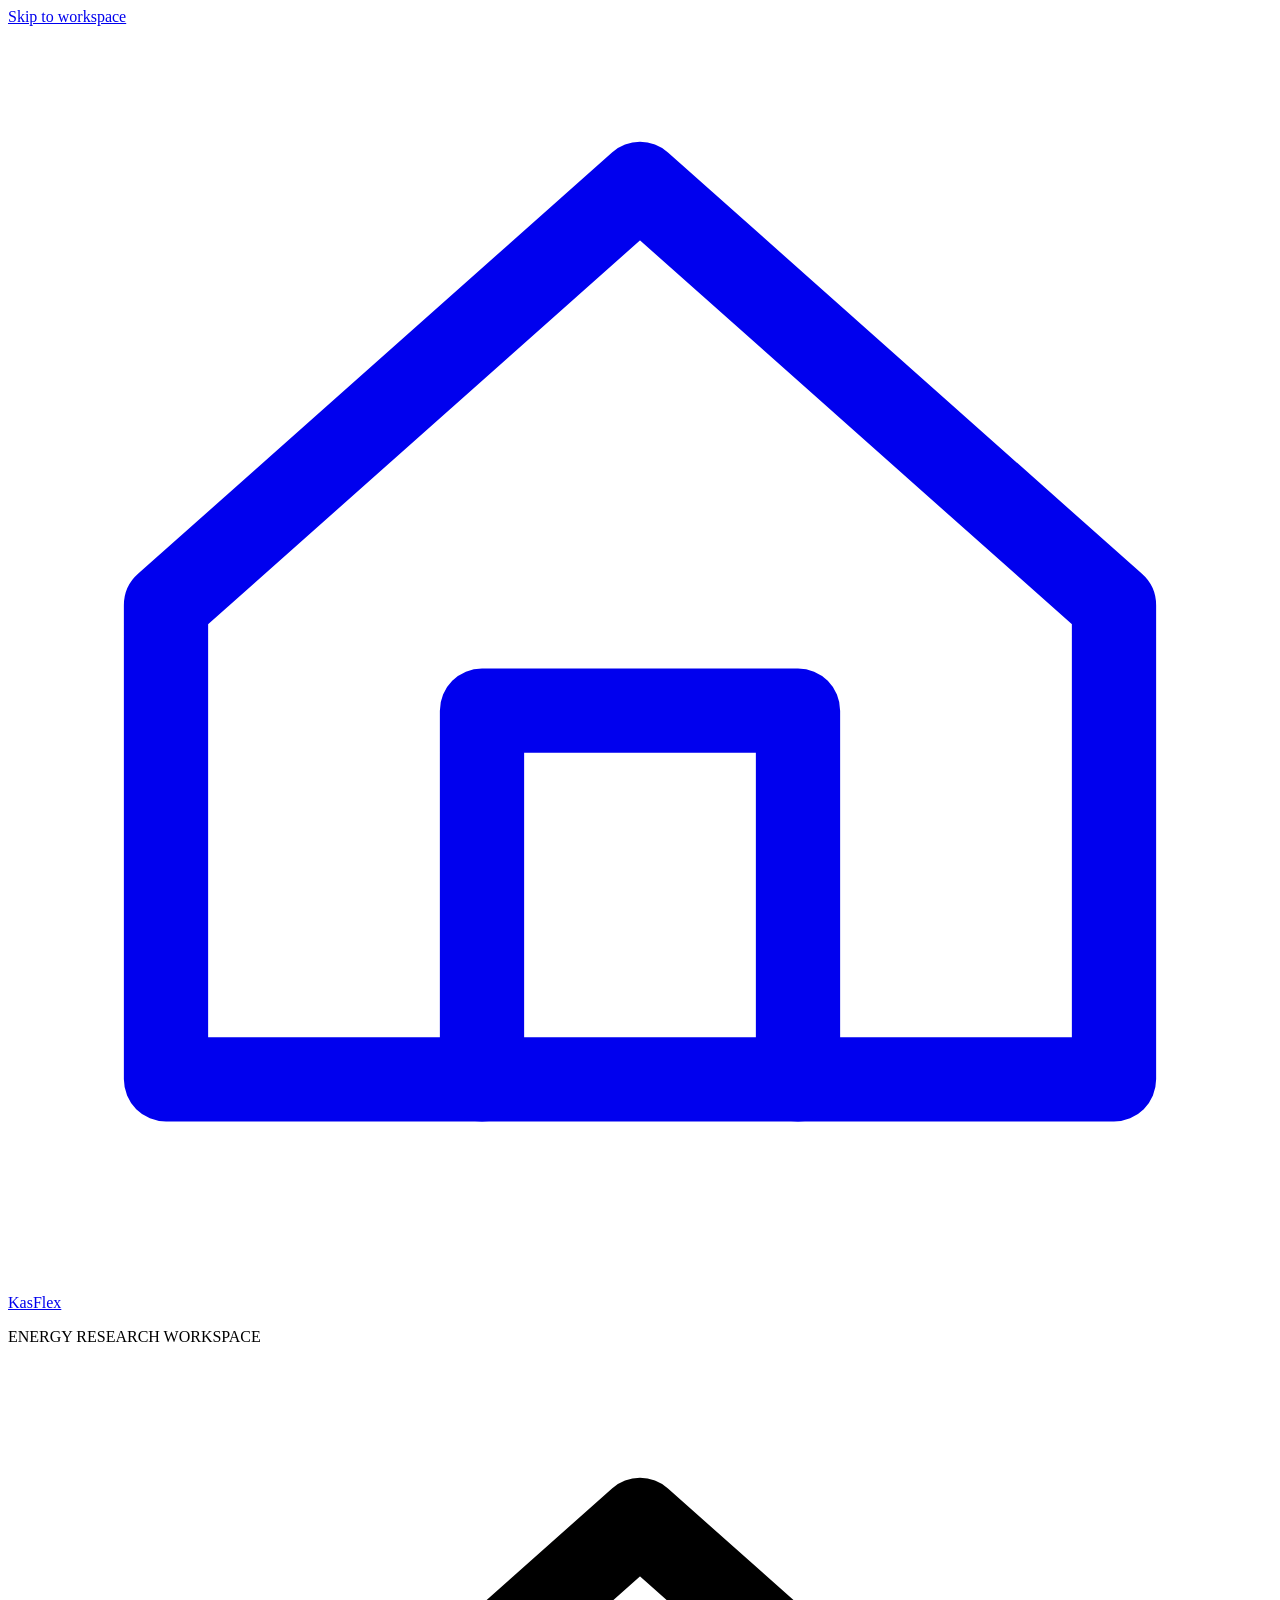
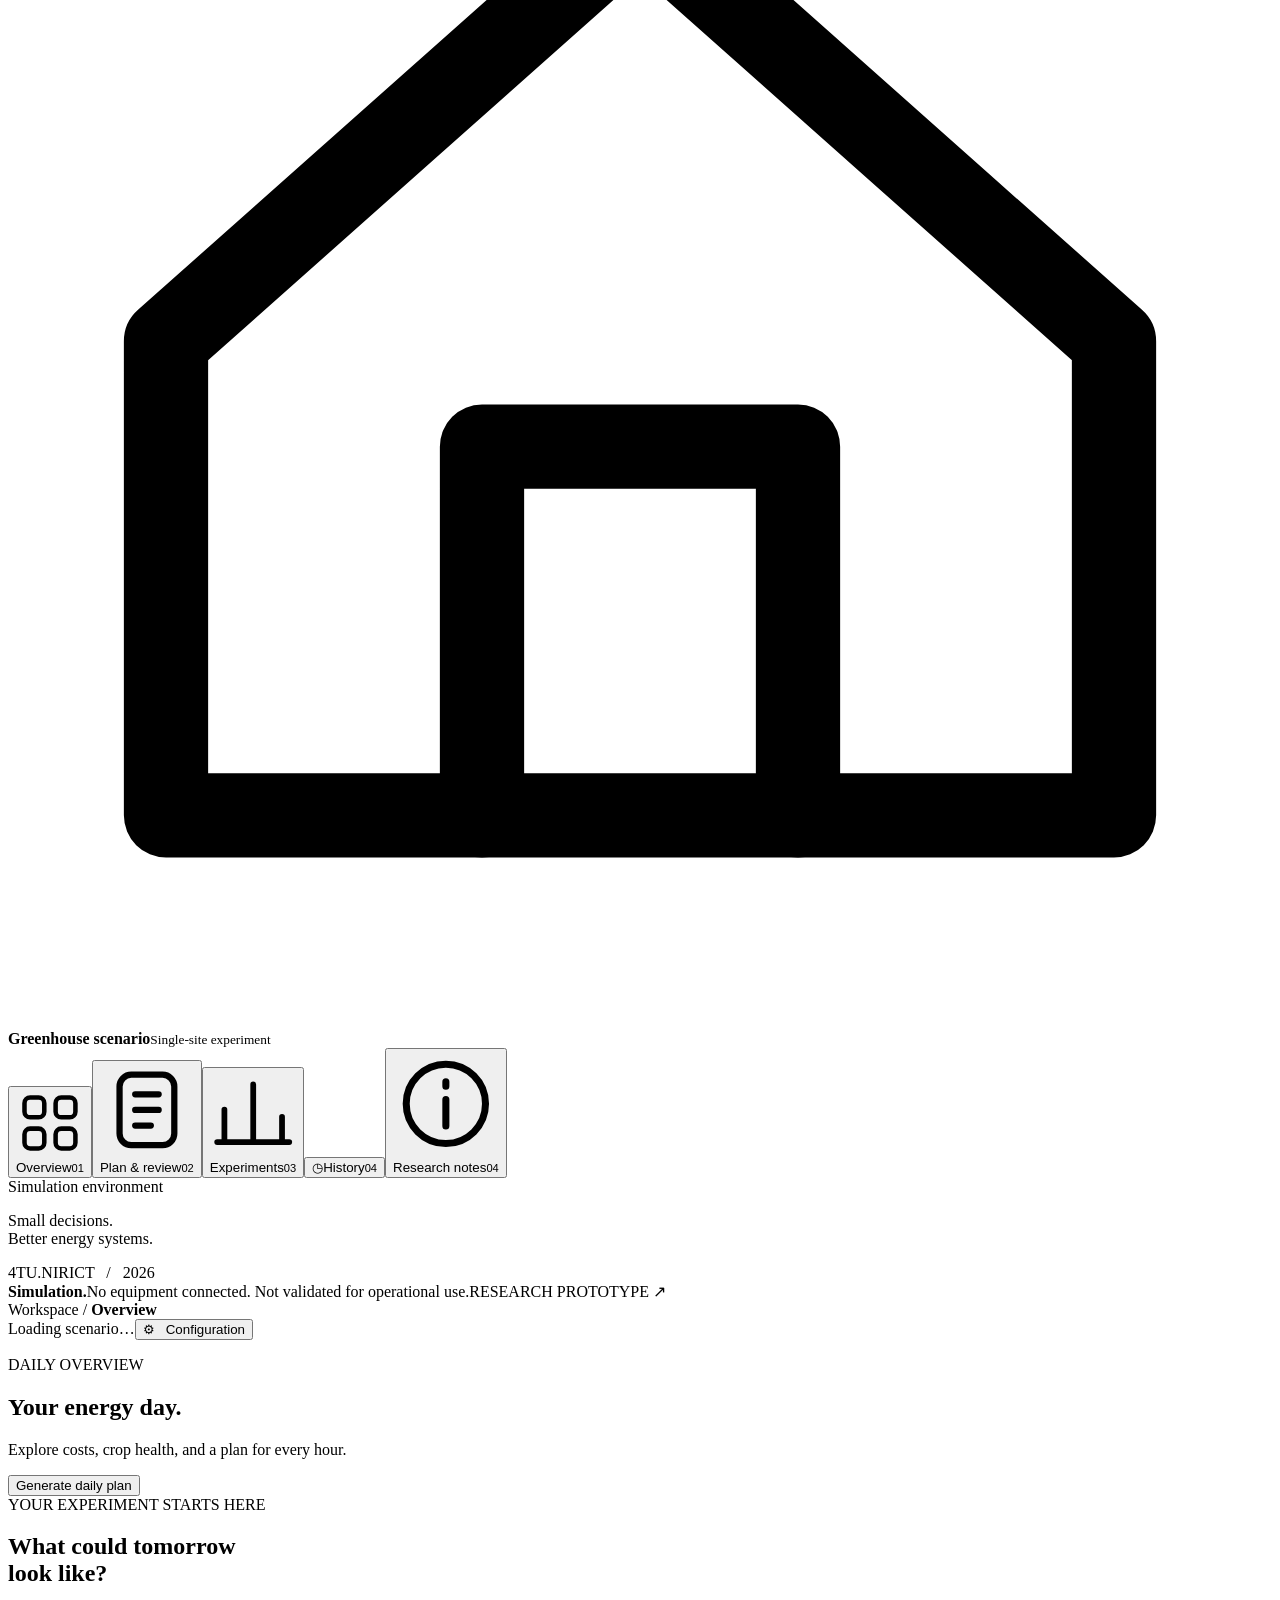
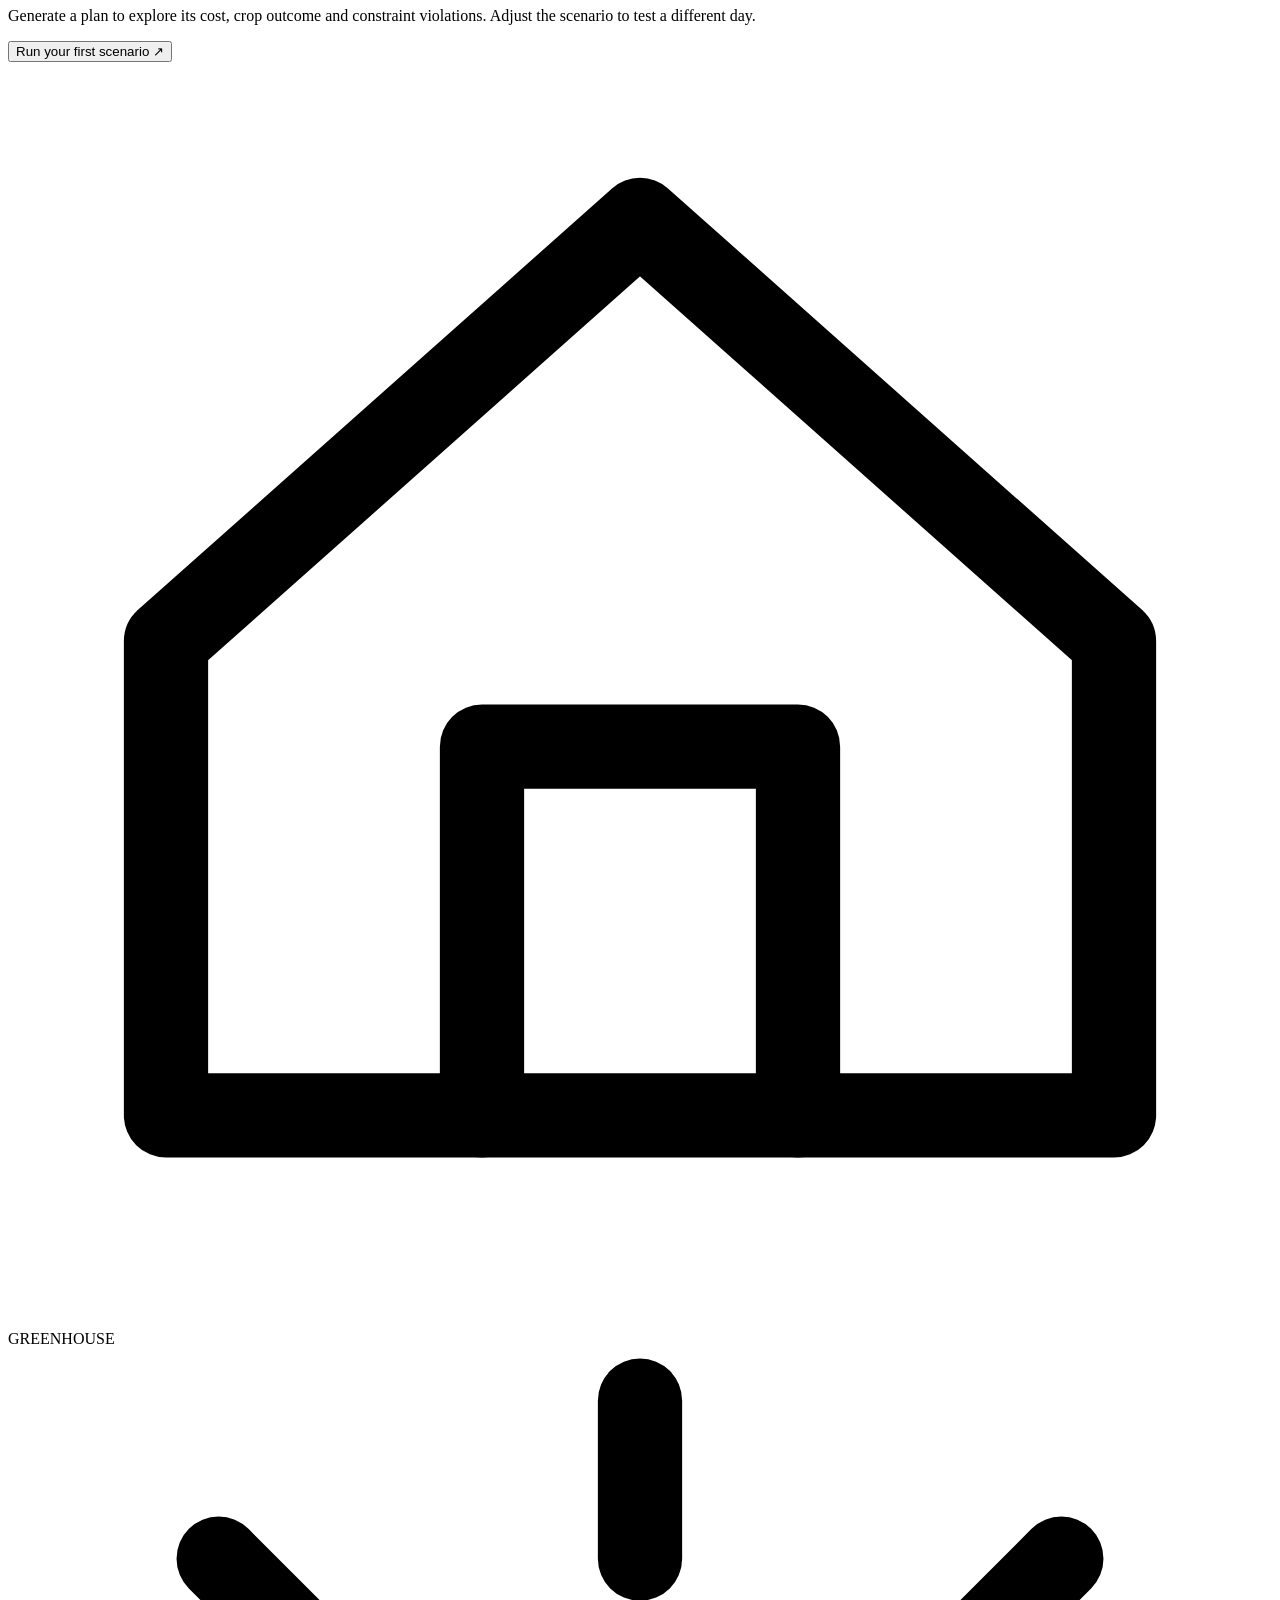
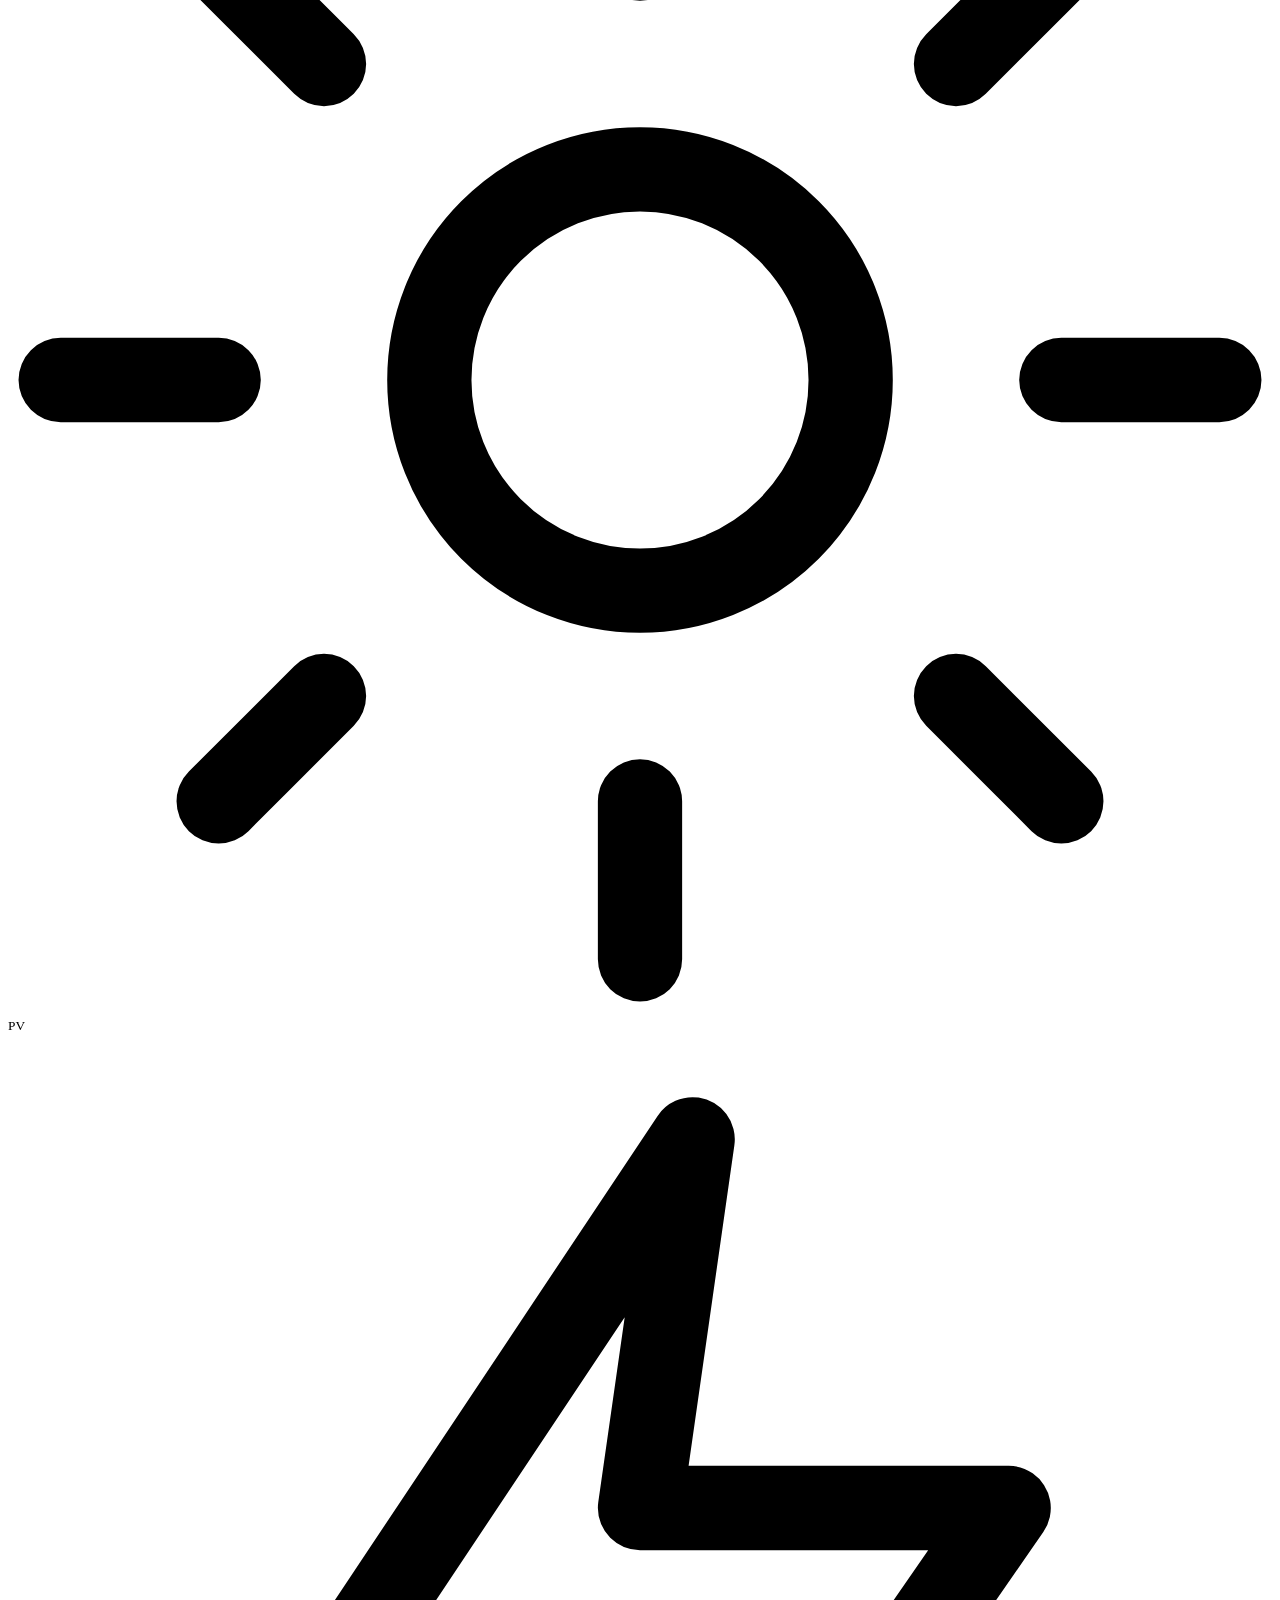
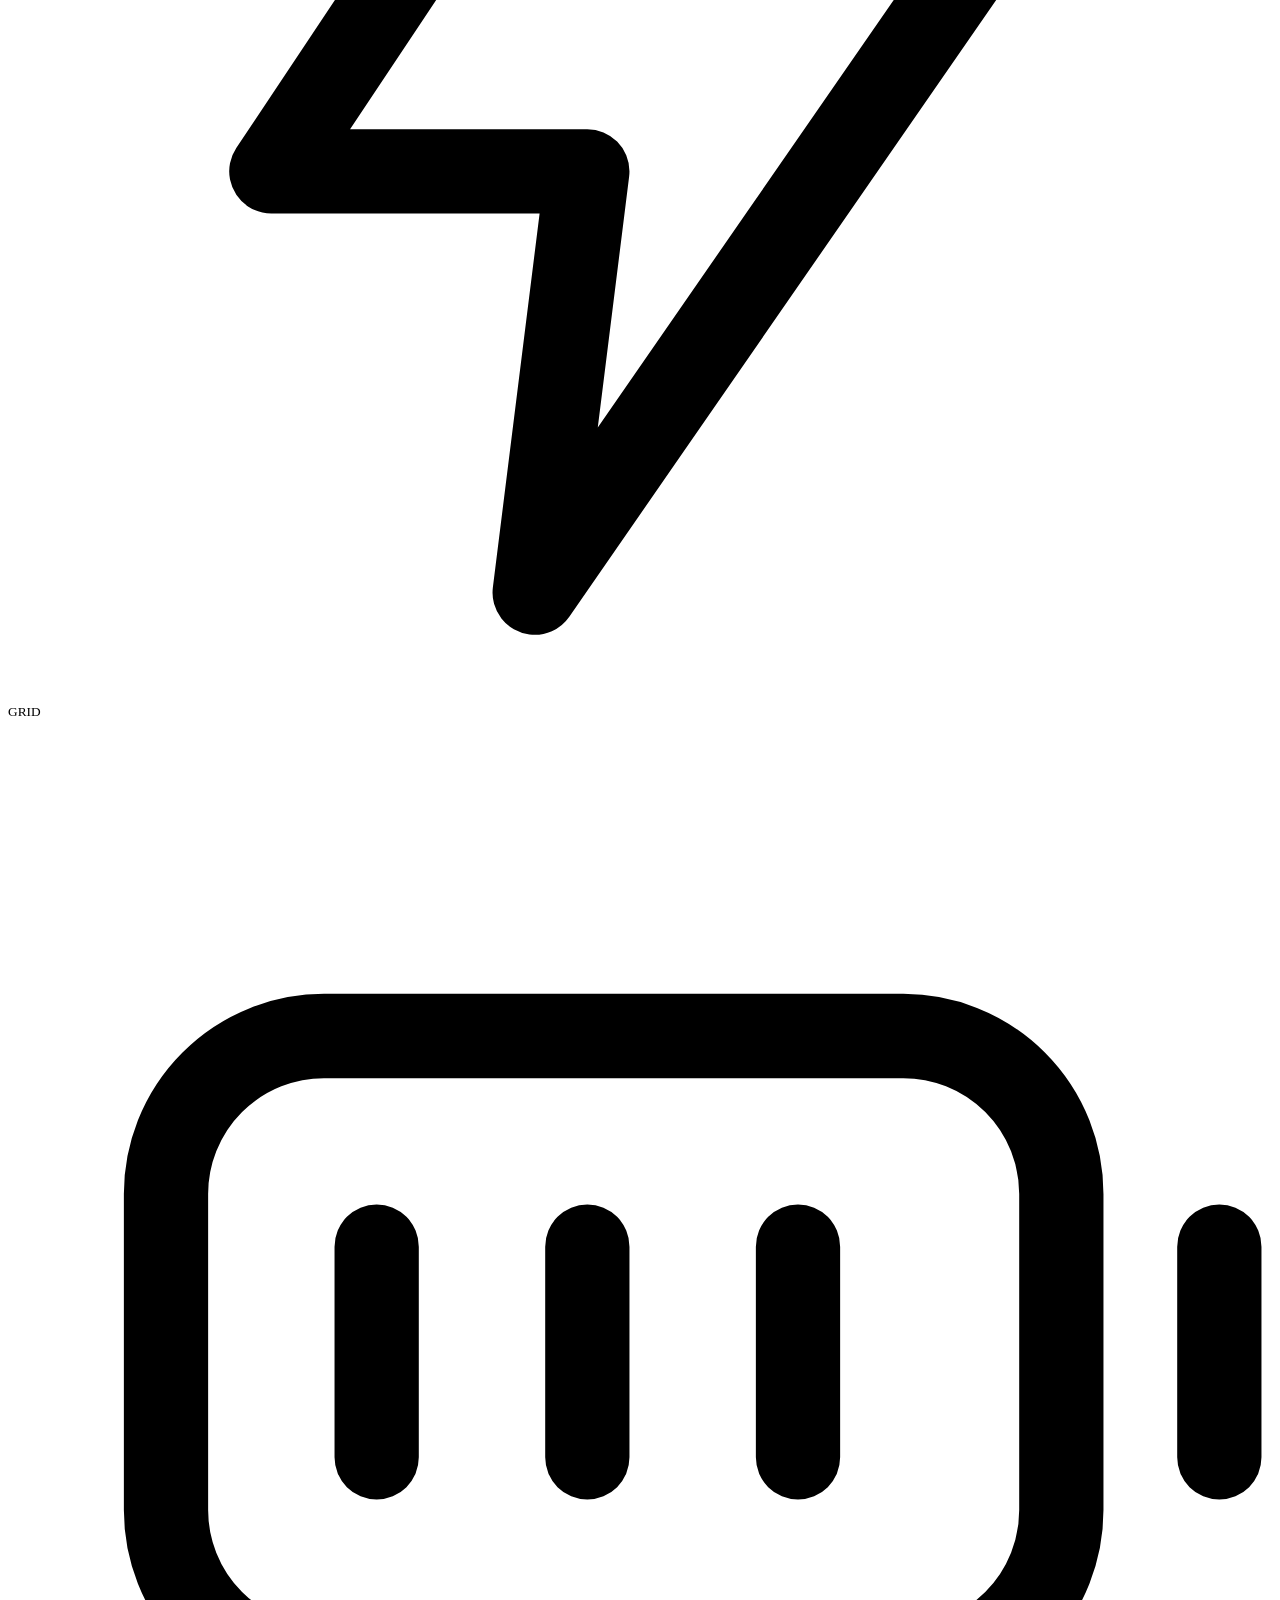
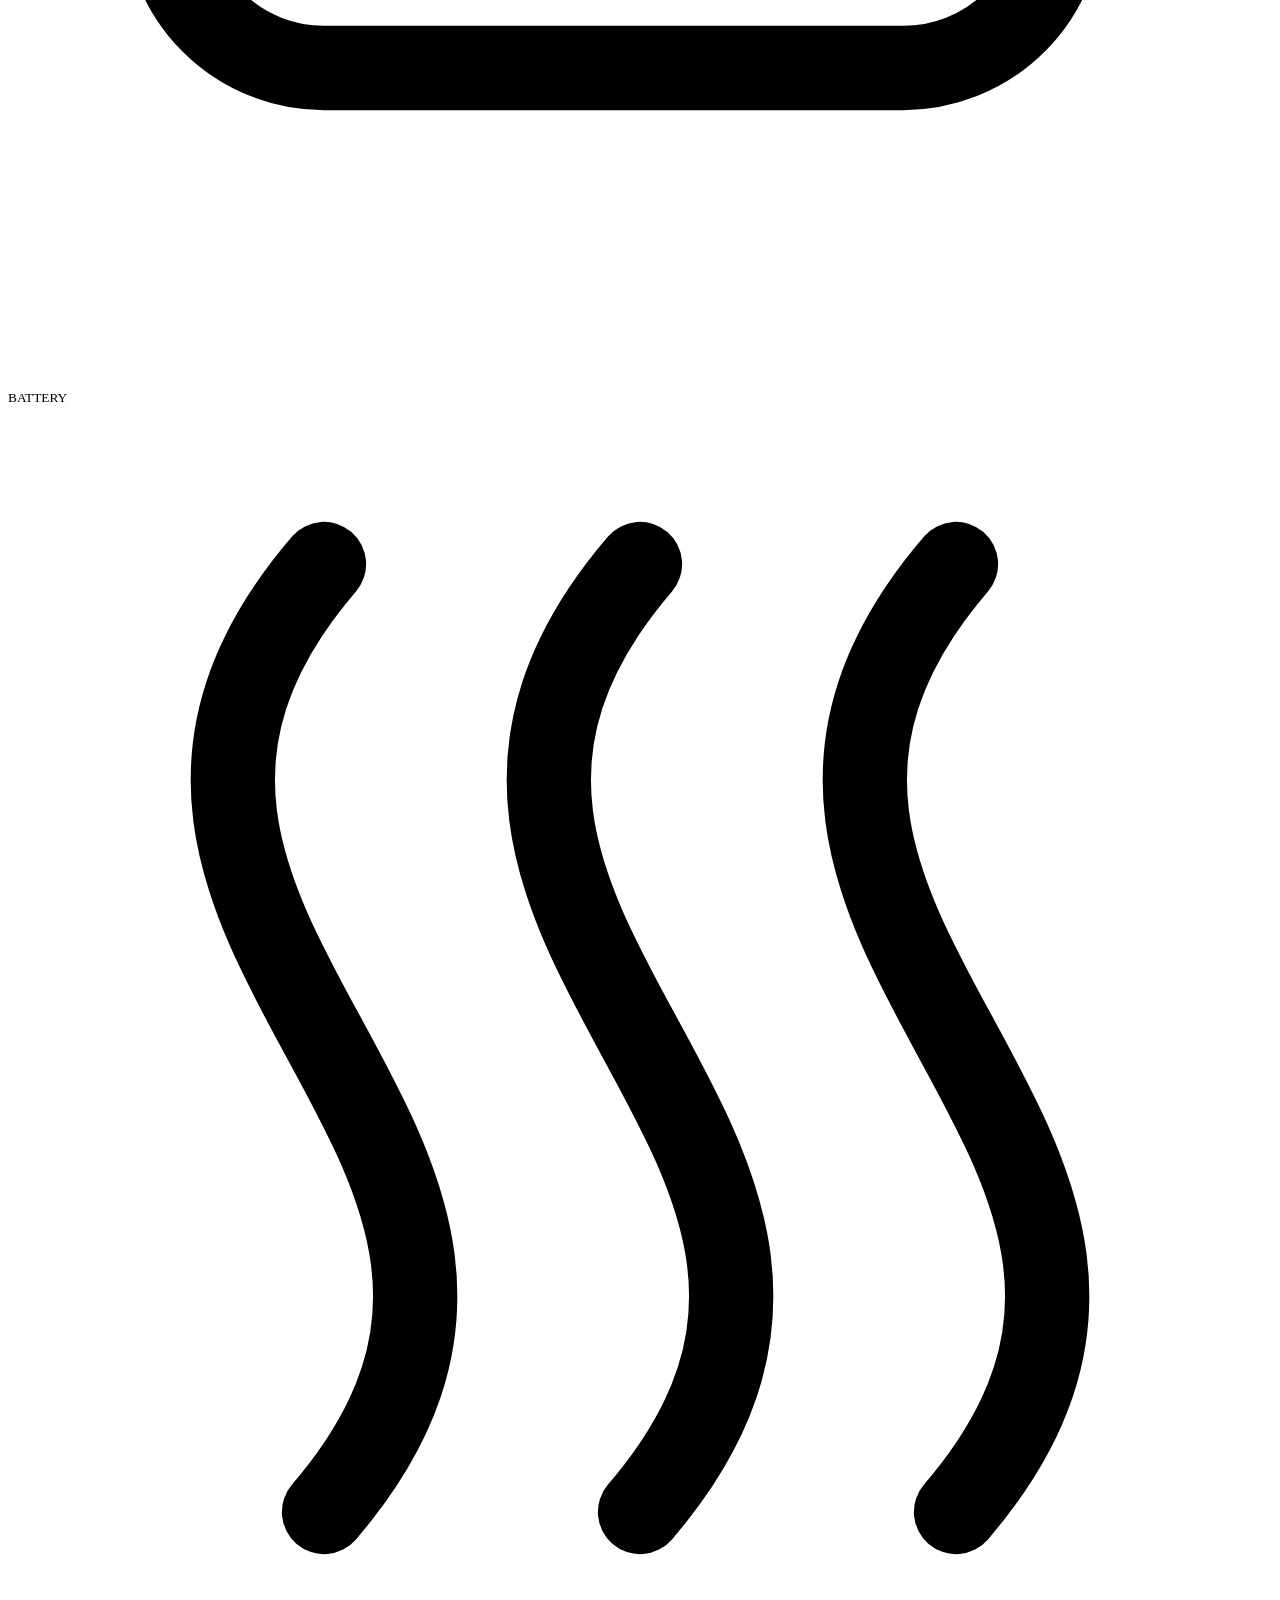
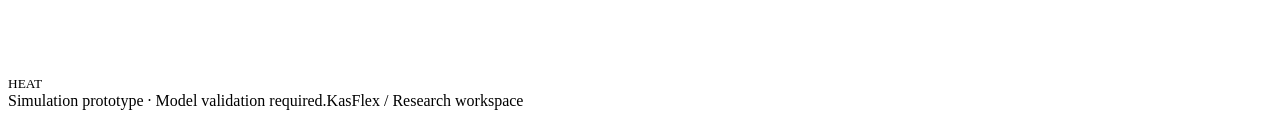
==== src/kasflex/ui/static/index.html @ e3cd48c2 "Wire conversation, memory and setups into the local API The modules existed; nothing reached them. T" ====
<!doctype html>
<html lang="en"><head><meta charset="utf-8"><meta name="viewport" content="width=device-width,initial-scale=1"><title>KasFlex · The energy workspace</title><link rel="stylesheet" href="/design.css"></head>
<body>
<a href="#main-content" class="skip">Skip to workspace</a>
<aside class="rail"><a class="brand" href="/" aria-label="KasFlex home"><span class="mark"><svg viewBox="0 0 24 24" fill="none" stroke="currentColor" stroke-width="1.6" stroke-linecap="round" stroke-linejoin="round" aria-hidden="true"><path d="m3 11 9-8 9 8v9H3Z"/><path d="M9 20v-7h6v7"/></svg></span>KasFlex</a><p class="rail-label">ENERGY RESEARCH WORKSPACE</p>
<div class="site-label"><span class="site-icon"><svg viewBox="0 0 24 24" fill="none" stroke="currentColor" stroke-width="1.6" stroke-linecap="round" stroke-linejoin="round" aria-hidden="true"><path d="m3 11 9-8 9 8v9H3Z"/><path d="M9 20v-7h6v7"/></svg></span><div><strong id="site-name">Greenhouse scenario</strong><small>Single-site experiment</small></div></div>
<nav aria-label="Workspace"><button data-view="overview" class="active"><span><svg viewBox="0 0 24 24" fill="none" stroke="currentColor" stroke-width="1.6" stroke-linecap="round" stroke-linejoin="round" aria-hidden="true"><rect x="3" y="3" width="7" height="7" rx="2"/><rect x="14" y="3" width="7" height="7" rx="2"/><rect x="3" y="14" width="7" height="7" rx="2"/><rect x="14" y="14" width="7" height="7" rx="2"/></svg></span>Overview<small>01</small></button><button data-view="review"><span><svg viewBox="0 0 24 24" fill="none" stroke="currentColor" stroke-width="1.6" stroke-linecap="round" stroke-linejoin="round" aria-hidden="true"><rect x="5" y="3" width="14" height="18" rx="3"/><path d="M9 8h6M9 12h6M9 16h4"/></svg></span>Plan & review<small>02</small></button><button data-view="experiments"><span><svg viewBox="0 0 24 24" fill="none" stroke="currentColor" stroke-width="1.6" stroke-linecap="round" stroke-linejoin="round" aria-hidden="true"><path d="M4 20V11m8 9V4m8 16v-7"/><path d="M2 20h20"/></svg></span>Experiments<small>03</small></button><button data-view="history"><span>◷</span>History<small>04</small></button><button data-view="research"><span><svg viewBox="0 0 24 24" fill="none" stroke="currentColor" stroke-width="1.6" stroke-linecap="round" stroke-linejoin="round" aria-hidden="true"><circle cx="12" cy="12" r="9"/><path d="M12 11v6m0-10v1"/></svg></span>Research notes<small>04</small></button></nav>
<div class="rail-bottom"><div class="research-tag"><span class="status-dot"></span> Simulation environment</div><p>Small decisions.<br>Better energy systems.</p><span>4TU.NIRICT &nbsp; / &nbsp; 2026</span></div></aside>
<div class="shell"><div id="sim-notice" role="note"><b>Simulation.</b><span>No equipment connected. Not validated for operational use.</span><span class="notice-end">RESEARCH PROTOTYPE ↗</span></div>
<header class="topbar"><div class="breadcrumb">Workspace <span>/</span> <b id="current-view">Overview</b></div><div class="top-actions"><span id="scenario-summary">Loading scenario…</span><button id="open-settings">⚙ &nbsp; Configuration</button></div></header>
<main id="main-content" tabindex="-1"><div id="error" class="error" role="alert" hidden></div>
<section id="view-overview" class="view"><div class="page-heading"><div><p class="eyebrow">DAILY OVERVIEW</p><h1>Your energy day.</h1><p class="lede">Explore costs, crop health, and a plan for every hour.</p></div><button id="run" class="primary">Generate daily plan</button></div>
<div id="empty" class="welcome"><div><span class="eyebrow">YOUR EXPERIMENT STARTS HERE</span><h2>What could tomorrow<br>look like?</h2><p>Generate a plan to explore its cost, crop outcome and constraint violations. Adjust the scenario to test a different day.</p><button id="start-plan" class="light-button">Run your first scenario ↗</button></div><div class="system-art" aria-hidden="true"><div class="orbit orbit-a"></div><div class="orbit orbit-b"></div><div class="center-hub"><svg viewBox="0 0 24 24" fill="none" stroke="currentColor" stroke-width="1.6" stroke-linecap="round" stroke-linejoin="round" aria-hidden="true"><path d="m3 11 9-8 9 8v9H3Z"/><path d="M9 20v-7h6v7"/></svg><span>GREENHOUSE</span></div><span class="orb o1"><svg viewBox="0 0 24 24" fill="none" stroke="currentColor" stroke-width="1.6" stroke-linecap="round" stroke-linejoin="round" aria-hidden="true"><circle cx="12" cy="12" r="4"/><path d="M12 1v3m0 16v3M1 12h3m16 0h3M4 4l2 2m12 12 2 2M4 20l2-2M18 6l2-2"/></svg><small>PV</small></span><span class="orb o2"><svg viewBox="0 0 24 24" fill="none" stroke="currentColor" stroke-width="1.6" stroke-linecap="round" stroke-linejoin="round" aria-hidden="true"><path d="m13 2-8 12h6l-1 8 9-13h-7Z"/></svg><small>GRID</small></span><span class="orb o3"><svg viewBox="0 0 24 24" fill="none" stroke="currentColor" stroke-width="1.6" stroke-linecap="round" stroke-linejoin="round" aria-hidden="true"><rect x="3" y="6" width="17" height="12" rx="3"/><path d="M23 10v4M7 10v4m4-4v4m4-4v4"/></svg><small>BATTERY</small></span><span class="orb o4"><svg viewBox="0 0 24 24" fill="none" stroke="currentColor" stroke-width="1.6" stroke-linecap="round" stroke-linejoin="round" aria-hidden="true"><path d="M6 3c-6 7 6 11 0 18m6-18c-6 7 6 11 0 18m6-18c-6 7 6 11 0 18"/></svg><small>HEAT</small></span></div></div>
<div id="loading-overlay" class="loading-overlay" hidden><div class="loading-spinner"></div><p class="loading-text">Generating your energy plan...</p></div>
<div id="outcome" hidden><div id="data-basis" class="data-basis" role="status"></div><div class="cards"><article class="stat"><span class="label">Net operating cost</span><strong id="stat-cost">—</strong><span id="stat-cost-m2" class="foot"></span></article><article class="stat"><span class="label">Crop growth</span><strong id="stat-growth">—</strong><span id="stat-band" class="foot"></span></article><article class="stat" id="card-violations"><span class="label">Hard limit violations</span><strong id="stat-violations">—</strong><span id="stat-projected" class="foot"></span></article></div>
<div id="asset-cards" class="asset-cards" hidden></div>
<div class="overview-grid"><div class="main-column"><article class="panel chart-panel"><div class="panel-head"><div><p class="eyebrow">ELECTRICITY PRICES</p><h2>What does power cost today?</h2></div><span class="legend"><i></i> Day-ahead · €/kWh</span></div><div id="price-chart"></div><div class="chart-footer"><span>00:00 — 23:00</span><span>Hourly energy intent / 15-minute control</span></div></article><article class="panel chart-panel"><div class="panel-head"><div><p class="eyebrow">CONDITIONS</p><h2>Weather and solar radiation</h2></div><span class="legend"><i class="weather-temp"></i> Temperature · <i class="weather-rad"></i> Radiation</span></div><div id="weather-chart"></div></article>
<article class="panel chart-panel"><div class="panel-head"><div><p class="eyebrow">BATTERY</p><h2>State of charge</h2></div><span class="legend"><i class="soc-line"></i> SOC (kWh)</span></div><div id="soc-chart"></div></article>
<article class="panel schedule-panel"><div class="panel-head"><div><p class="eyebrow">PLANNED OPERATION</p><h2>What each asset does</h2></div><button class="text-button" data-go="review">Inspect plan ↗</button></div><div id="dispatch-map"></div><p class="small muted">Color shows the planned mode. Select an hour to inspect and edit its intent.</p></article></div>
<aside class="context-column"><article class="review-teaser"><span class="eyebrow">HUMAN OVERSIGHT</span><div class="seal">✓</div><h2 id="review-title">Ready for your review</h2><p id="review-summary">Check the hourly intent and safety verdict before recording your decision.</p><button data-go="review" class="dark-button">Review plan</button></article><article class="panel snapshot"><p class="eyebrow">RUN SNAPSHOT</p><dl id="run-snapshot"></dl><p id="elapsed" role="status"></p></article><article class="brief-card"><p class="eyebrow">YOUR OPERATOR BRIEF</p><p id="brief-summary"></p><button class="text-button" id="edit-brief">Edit brief ↗</button></article></aside></div></div>
</section>
<section id="view-review" class="view" hidden><div class="page-heading"><div><p class="eyebrow">INSPECT / ADJUST / DECIDE</p><h1>Plan review</h1><p class="lede">Review hourly intent. Every edit must pass the checker again.</p></div><button id="export-pdf">Export PDF report ↓</button> <button id="export-plan">Export JSON ↓</button></div><div id="review-empty" class="panel empty-state"><h2>No plan to review yet.</h2><p>Generate a scenario from the overview to begin.</p><button class="primary" data-go="overview">Go to overview ↗</button></div><div id="review-content" hidden><p id="revision-label" class="small muted"></p><div class="review-layout"><article class="panel" id="verdict-card"><div class="panel-head"><h2>Safety check</h2><span id="verdict-badge" class="badge"></span></div><div id="verdict-text" class="verdict-details"></div><p id="verdict-note" class="small muted"></p></article><article class="panel decision-panel"><p class="eyebrow">YOUR DECISION</p><label for="comment">Review comment</label><input id="comment" placeholder="What informed your decision? (optional)"><label class="research-consent"><input id="research-consent" type="checkbox"> Allow anonymous review-time measurement for research (optional)</label><div class="decide"><button id="reverify" disabled>Re-verify edits</button><button id="reject">Reject</button><button id="approve" class="primary">Approve</button></div><p id="decision-note" role="status" class="small"></p><p class="small muted">Records your review of a simulated plan. No equipment is controlled.</p></article></div><article id="plan-narrative" class="panel narrative-panel" hidden><div class="panel-head"><div><p class="eyebrow">THE DAY IN PHASES</p><h2>What happens and why</h2></div></div><div id="narrative-content"></div></article><article class="panel plan-panel"><div class="panel-head"><div><p class="eyebrow">24 HOURLY INTERVALS</p><h2>Hourly energy intent</h2></div><span class="small muted">Editable fields · local simulation</span></div><div class="tablewrap"><table id="plan">
            <thead>
              <tr>
                <th>Hour</th><th>Price</th><th>Heat need</th>
                <th>Heat from</th><th>Lamps</th><th>Battery</th><th>CHP</th><th>CO₂</th>
                <th>Why</th>
              </tr>
            </thead>
            <tbody></tbody>
          </table></div></article><details class="panel metrics-panel"><summary>All outcome metrics</summary><table id="metrics"></table></details></div></section>
<section id="view-experiments" class="view" hidden><div class="page-heading"><div><p class="eyebrow">COMPARE ON COMMON GROUND</p><h1>Compare planners</h1><p class="lede">Measure cost, crop outcomes and violations on one scenario.</p></div><button id="compare" class="primary">Compare planners ↗</button></div><div class="experiment-strip"><div><b>01</b><span>Rule-based<small>The conventional reference</small></span></div><div><b>02</b><span>Learned<small>Forecast and scheduling</small></span></div><div><b>03</b><span>Naive<small>A simple intent planner</small></span></div></div><div id="comparison" class="panel" hidden><div class="panel-head"><h2>Planner comparison</h2><span class="small muted">Same scenario · current checker setting</span></div><div id="comparison-bars"></div><div class="tablewrap"><table id="compare-table">
          <thead>
            <tr>
              <th>Planner</th><th>Cost</th><th>Violations</th>
              <th>Growth</th><th>In band</th><th>Peak import</th><th></th>
            </tr>
          </thead>
          <tbody></tbody>
        </table></div></div><div class="experiment-note"><span>↗</span><p>This interface compares the three available local planners. The complete research experiment requires separate verified and unverified AI conditions and an MPC reference; those are not represented by these three rows.</p></div></section>
<section id="view-history" class="view" hidden><div class="page-heading"><div><p class="eyebrow">SAVED LOCALLY</p><h1>Your plan history.</h1><p class="lede">Return to a saved plan and see the decision for its latest revision.</p></div><button id="refresh-history">Refresh history</button></div><p id="history-status" class="small muted" role="status"></p><div id="review-history-list"></div></section><section id="view-research" class="view" hidden><div class="page-heading"><div><p class="eyebrow">CONTEXT & LIMITATIONS</p><h1>Built for research</h1><p class="lede">A research instrument for energy management in horticulture.</p></div></div><div class="research-grid"><article class="panel"><span class="chapter">01</span><h2>A simulation, with boundaries</h2><p>The default scenario uses synthetic data and an unvalidated surrogate greenhouse model. It demonstrates the planning and checking workflow; its figures are not publishable research findings.</p></article><article class="panel"><span class="chapter">02</span><h2>Keep periods and scale separate</h2><p>Validation targets the 96 m² research compartment in 2019–2020. Commercial scenarios use approximately 5 ha and dates from 2022 onwards. Compare costs per square metre and state which period each result uses.</p></article><article class="panel"><span class="chapter">03</span><h2>Forecasts are not observations</h2><p>The planner receives forecast inputs. Evaluation uses the separate actual conditions. The overview price chart displays the hourly inputs supplied to the plan.</p></article><article class="panel"><span class="chapter">04</span><h2>The person remains in the loop</h2><p>Edits require re-verification before approval. The current prototype simulates first and then records human review in an append-only audit log. Approval does not gate simulation execution.</p></article></div><div class="research-partners">4TU.NIRICT <span>Wageningen University & Research / TU Delft / TU Eindhoven / University of Twente</span></div></section>
</main><footer><span id="model-note">Simulation prototype · Model validation required.</span><span id="save-feedback" role="status">KasFlex / Research workspace</span></footer></div>
<dialog id="settings-dialog"><div class="dialog-header"><div><p class="eyebrow">MAKE IT YOURS</p><h2>Configuration</h2></div><button id="close-settings" aria-label="Close configuration">×</button></div><div id="settings"><div class="panel-head"><p id="scenario-name"></p><button id="reset" class="text-button">Reset defaults</button></div><div class="configuration-layout"><nav id="configuration-nav" aria-label="Configuration sections" role="tablist" aria-orientation="vertical"></nav><div class="configuration-content"><div id="configuration-summary" class="configuration-summary"></div><form id="settings-form"></form><div id="configuration-help" class="small muted"></div></div></div></div><div class="dialog-footer"><span>Your changes apply to the next plan.</span><button id="apply-settings" class="primary">Save configuration</button></div></dialog>
<script src="/app.js"></script></body></html>
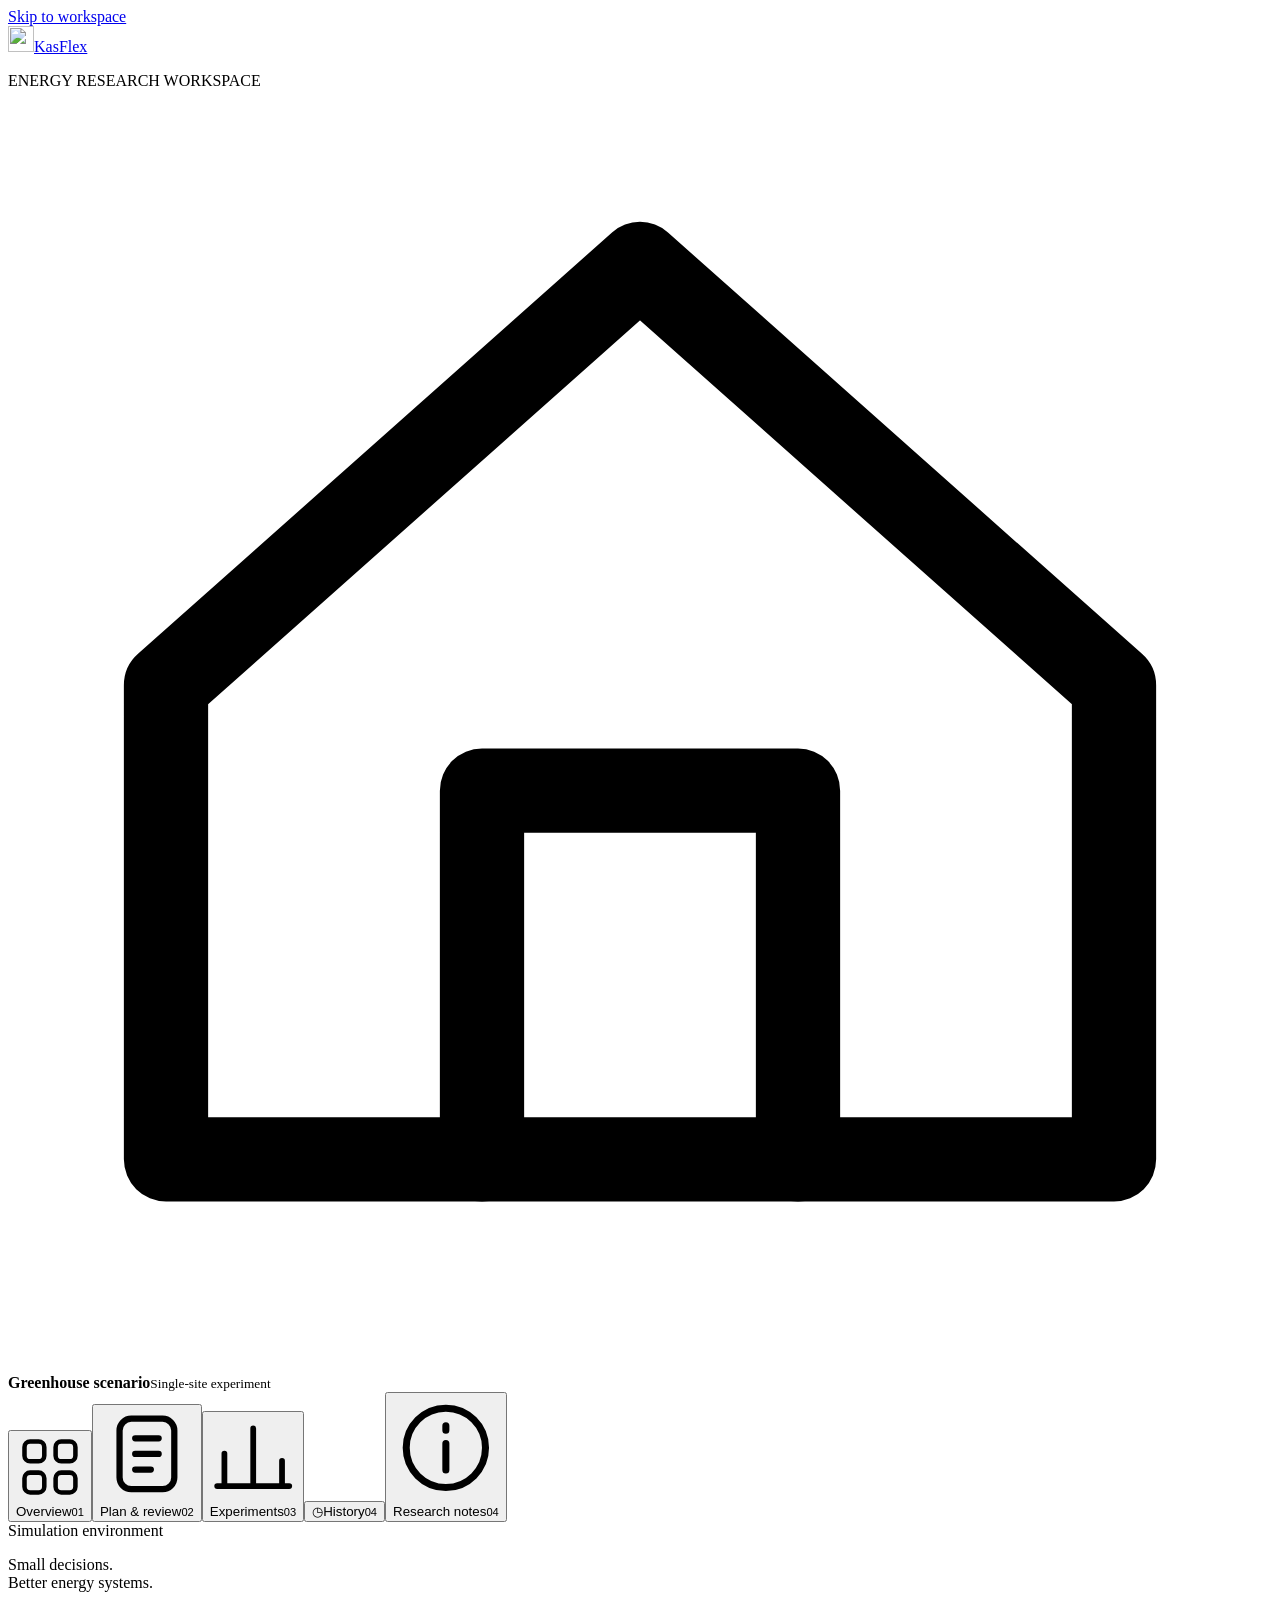
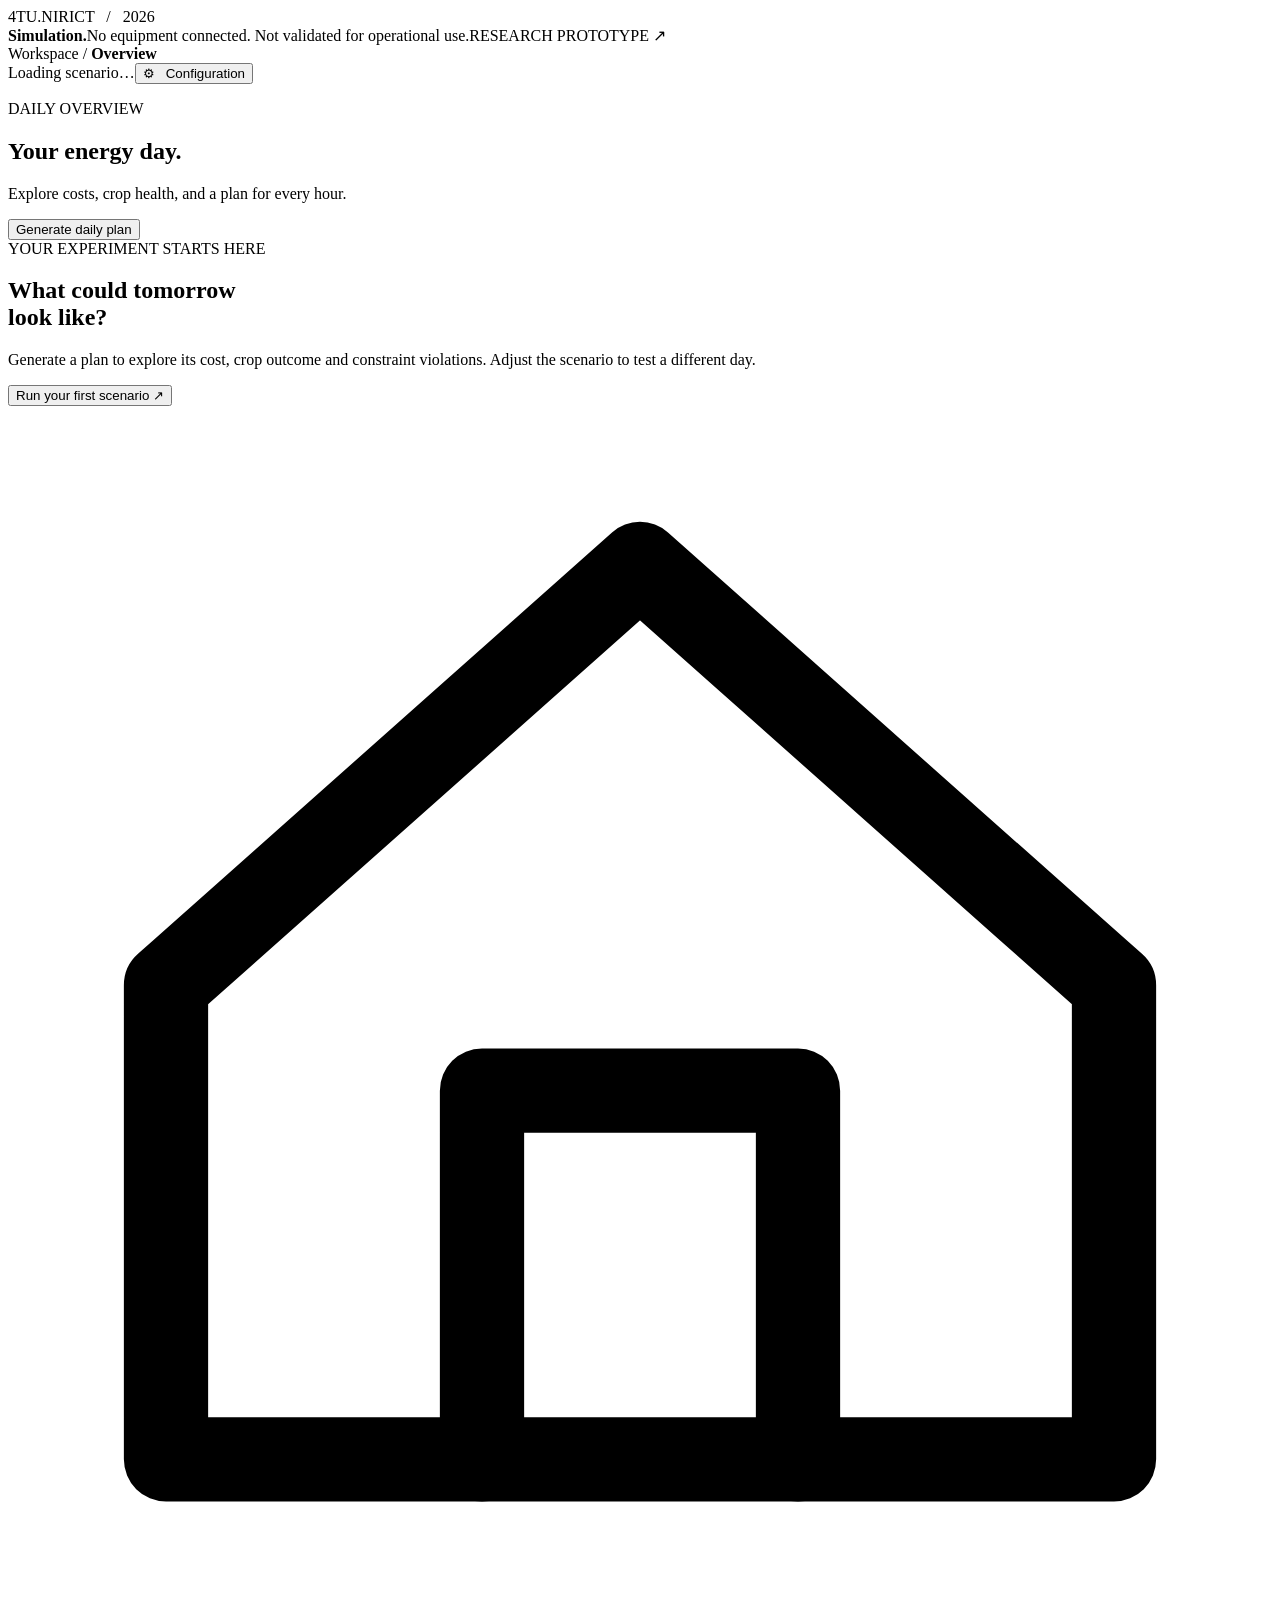
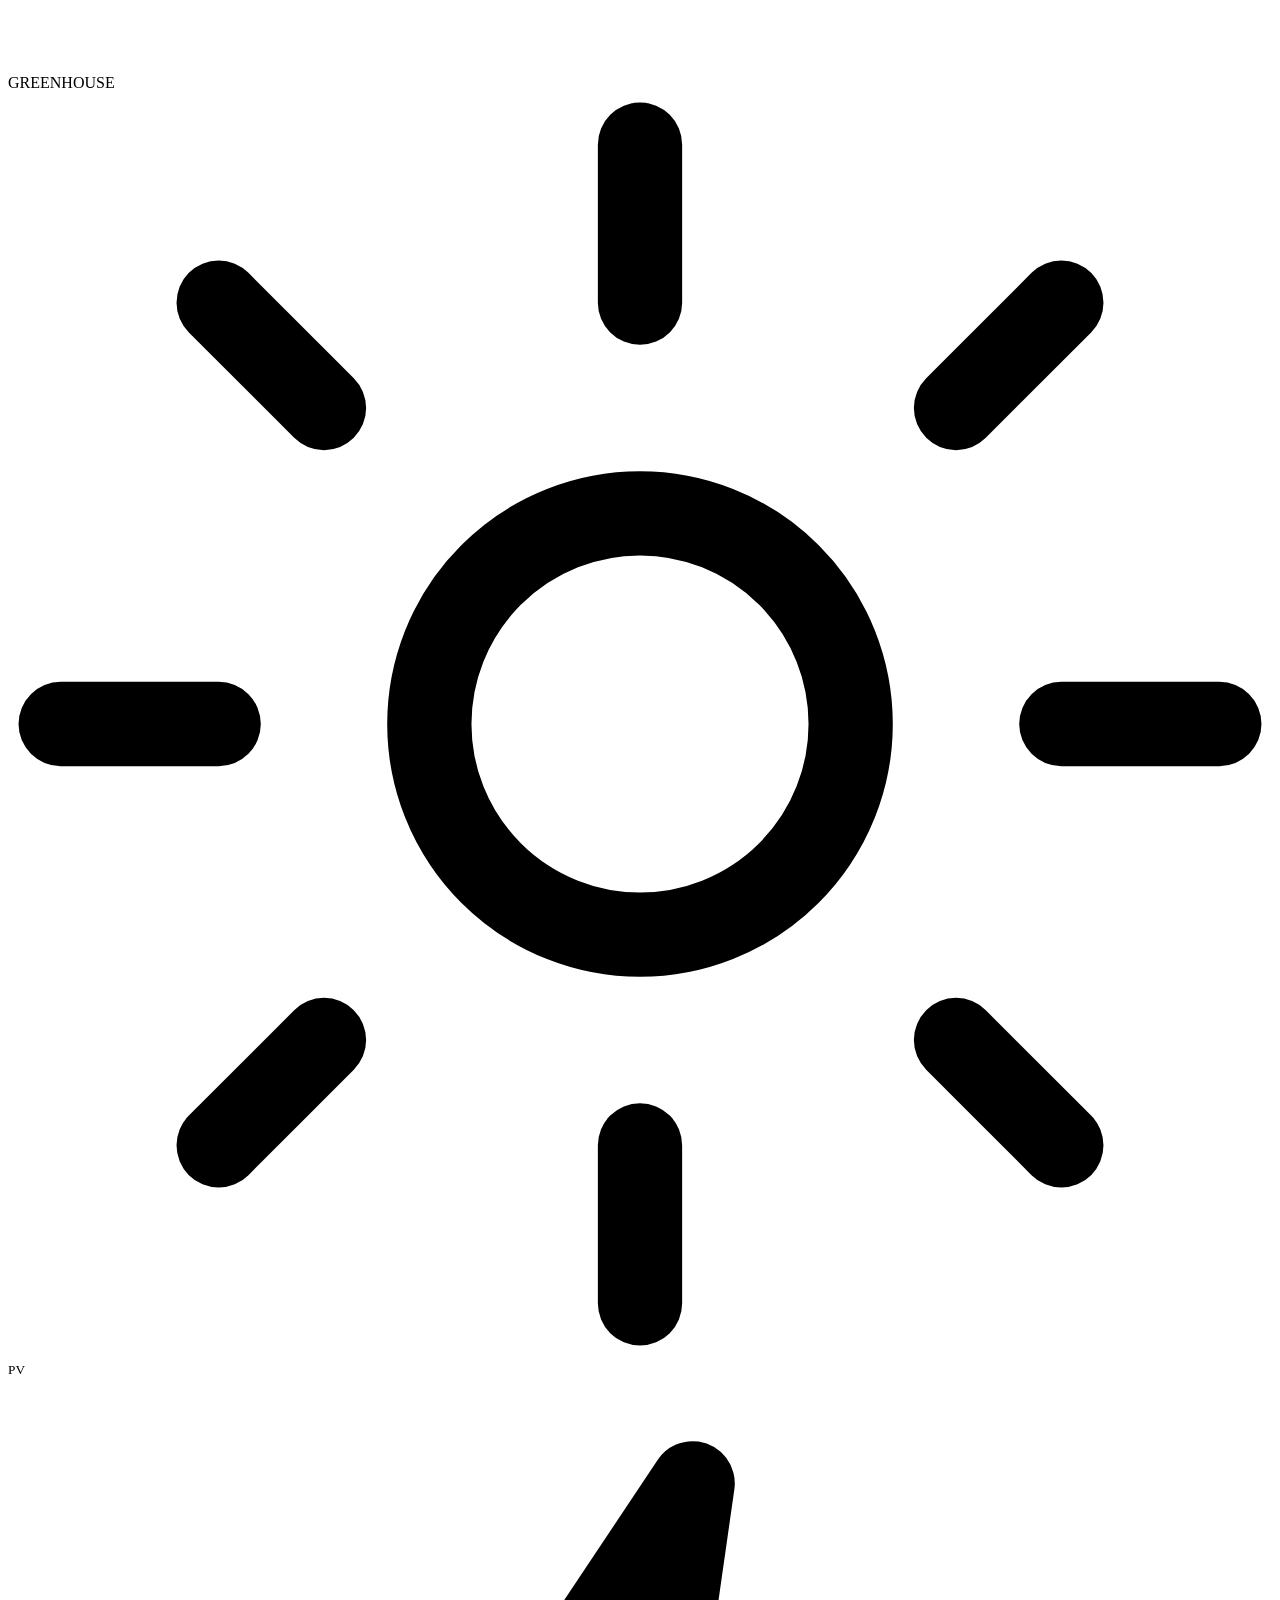
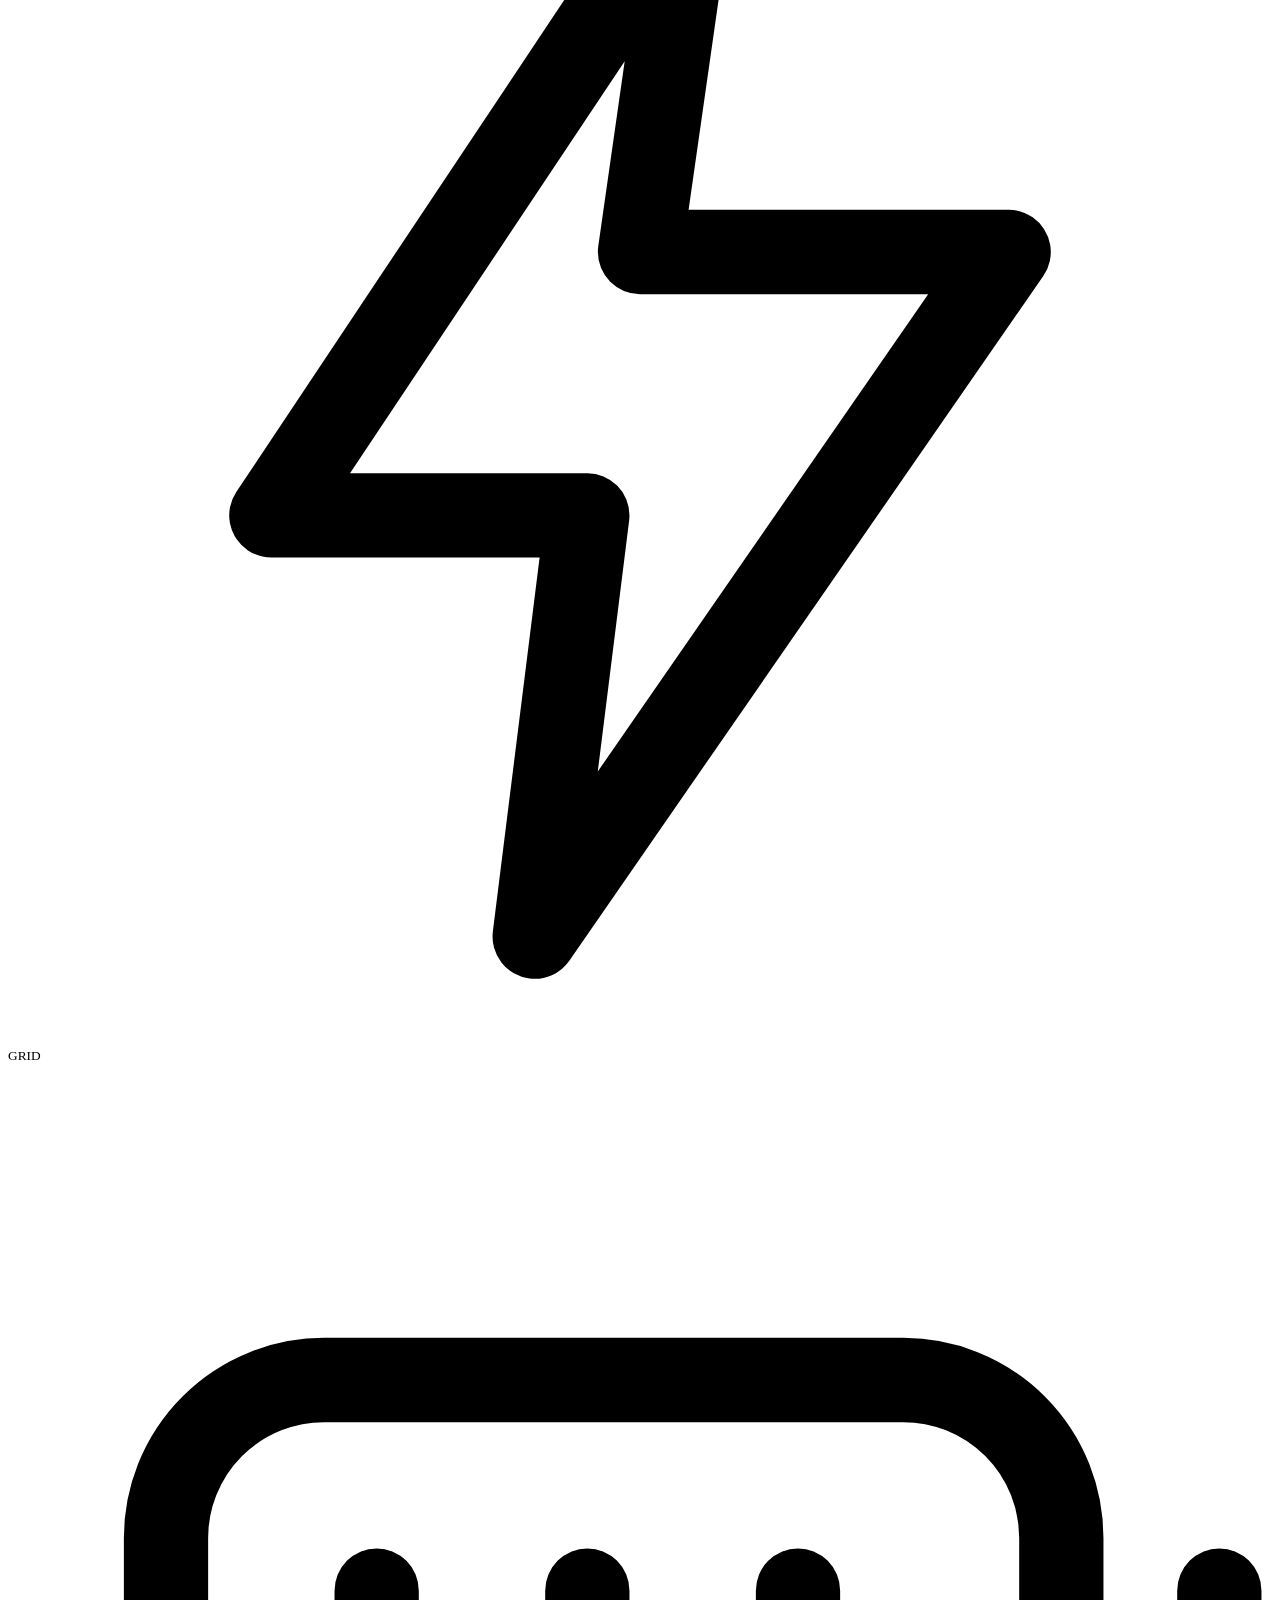
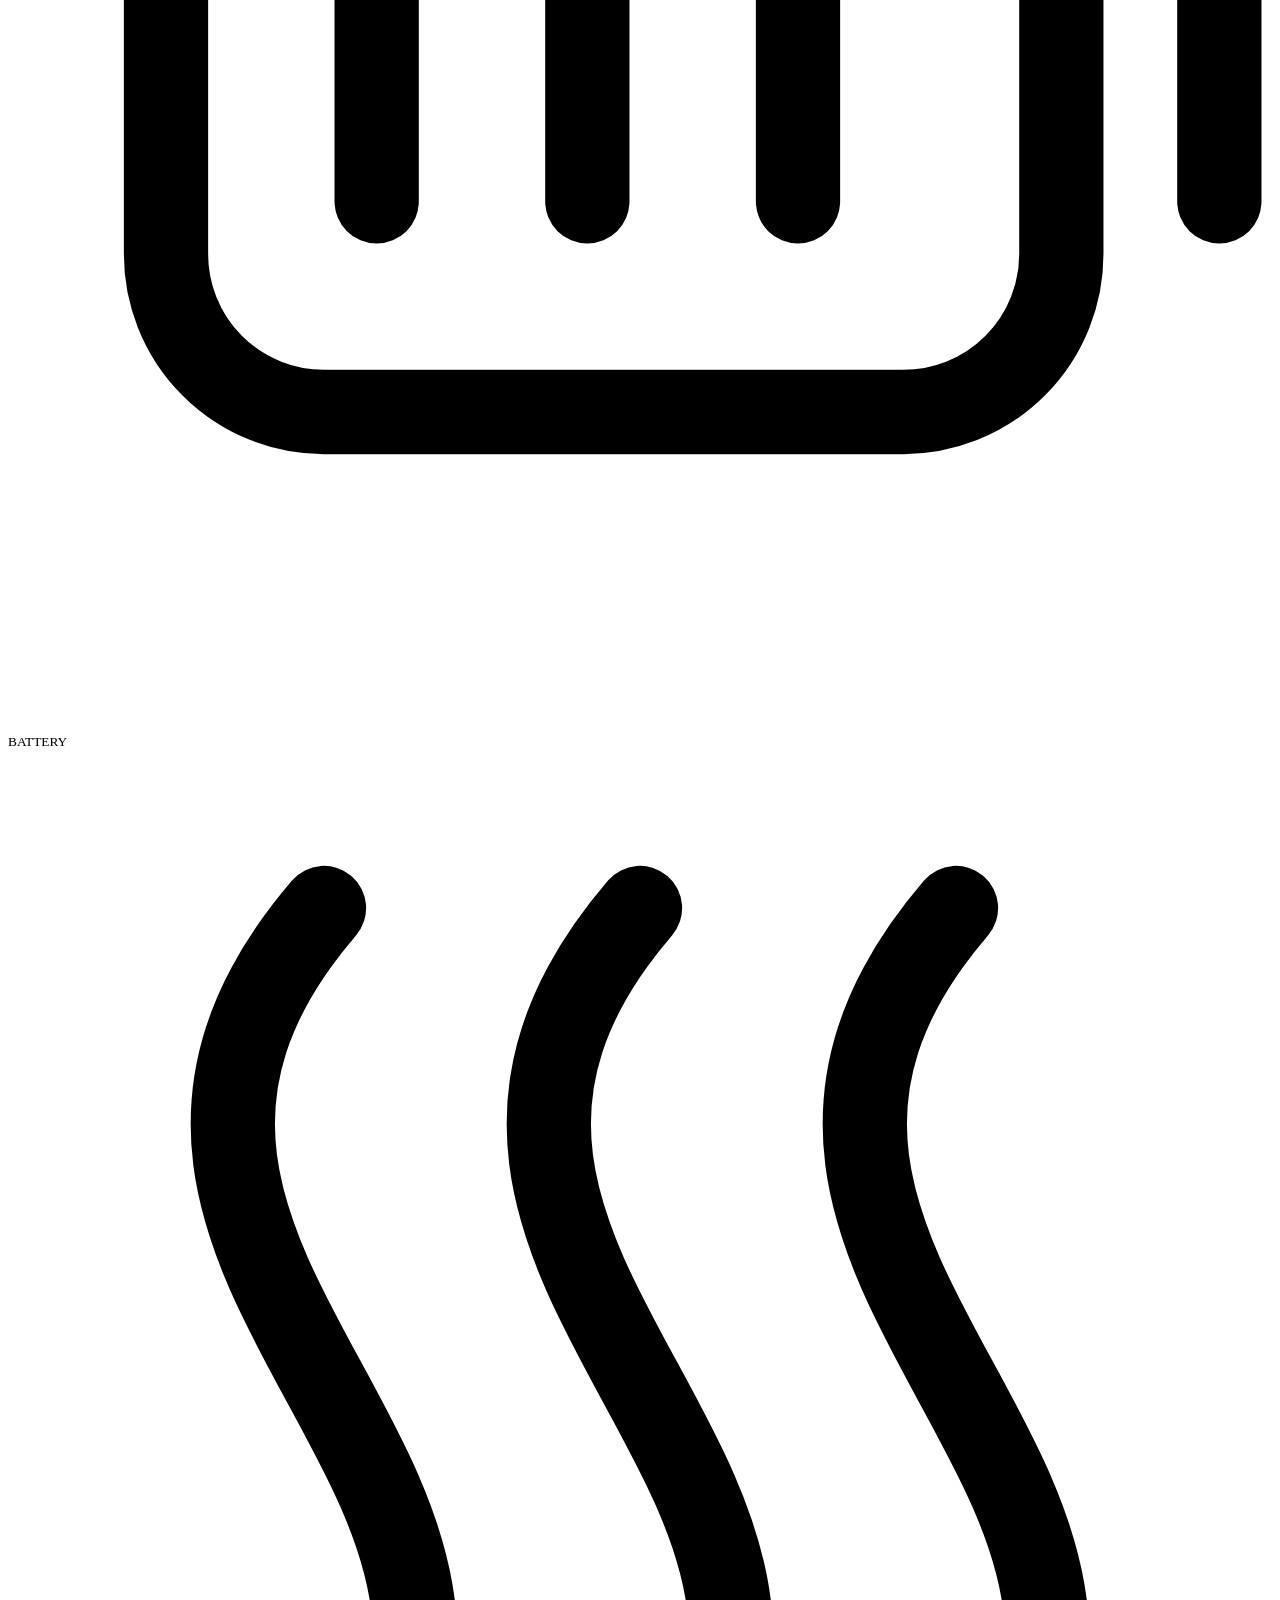
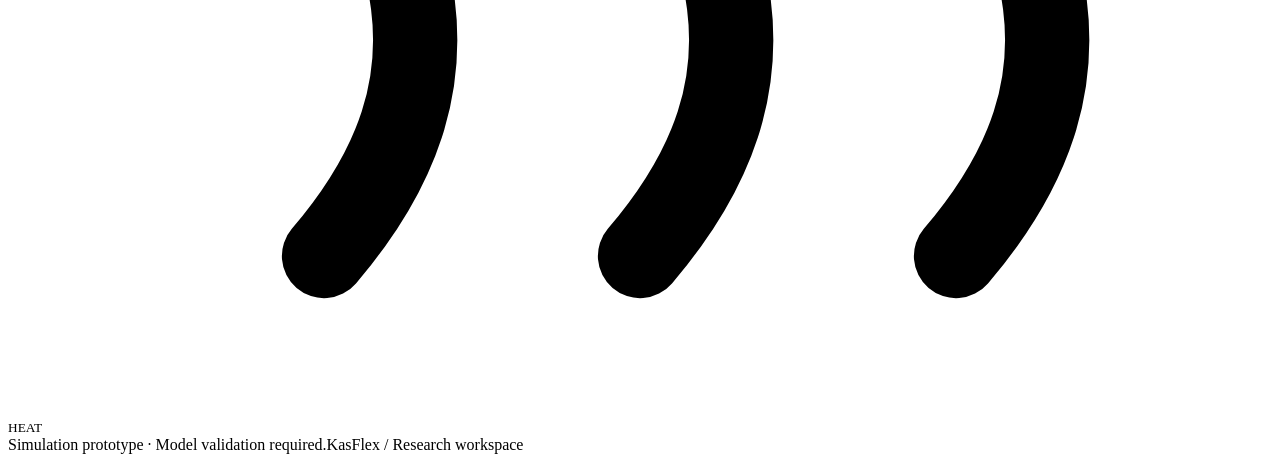
==== commit 60966e87: "Adopt the KasFlex brand across every surface The old mark put a lightning bolt inside a leaf, which " ====
--- a/src/kasflex/ui/static/index.html
+++ b/src/kasflex/ui/static/index.html
@@ -2,7 +2,7 @@
 <html lang="en"><head><meta charset="utf-8"><meta name="viewport" content="width=device-width,initial-scale=1"><title>KasFlex · The energy workspace</title><link rel="stylesheet" href="/design.css"></head>
 <body>
 <a href="#main-content" class="skip">Skip to workspace</a>
-<aside class="rail"><a class="brand" href="/" aria-label="KasFlex home"><span class="mark"><svg viewBox="0 0 24 24" fill="none" stroke="currentColor" stroke-width="1.6" stroke-linecap="round" stroke-linejoin="round" aria-hidden="true"><path d="m3 11 9-8 9 8v9H3Z"/><path d="M9 20v-7h6v7"/></svg></span>KasFlex</a><p class="rail-label">ENERGY RESEARCH WORKSPACE</p>
+<aside class="rail"><a class="brand" href="/" aria-label="KasFlex home"><span class="mark"><img src="/mark.svg" alt="" width="26" height="26"></span>KasFlex</a><p class="rail-label">ENERGY RESEARCH WORKSPACE</p>
 <div class="site-label"><span class="site-icon"><svg viewBox="0 0 24 24" fill="none" stroke="currentColor" stroke-width="1.6" stroke-linecap="round" stroke-linejoin="round" aria-hidden="true"><path d="m3 11 9-8 9 8v9H3Z"/><path d="M9 20v-7h6v7"/></svg></span><div><strong id="site-name">Greenhouse scenario</strong><small>Single-site experiment</small></div></div>
 <nav aria-label="Workspace"><button data-view="overview" class="active"><span><svg viewBox="0 0 24 24" fill="none" stroke="currentColor" stroke-width="1.6" stroke-linecap="round" stroke-linejoin="round" aria-hidden="true"><rect x="3" y="3" width="7" height="7" rx="2"/><rect x="14" y="3" width="7" height="7" rx="2"/><rect x="3" y="14" width="7" height="7" rx="2"/><rect x="14" y="14" width="7" height="7" rx="2"/></svg></span>Overview<small>01</small></button><button data-view="review"><span><svg viewBox="0 0 24 24" fill="none" stroke="currentColor" stroke-width="1.6" stroke-linecap="round" stroke-linejoin="round" aria-hidden="true"><rect x="5" y="3" width="14" height="18" rx="3"/><path d="M9 8h6M9 12h6M9 16h4"/></svg></span>Plan & review<small>02</small></button><button data-view="experiments"><span><svg viewBox="0 0 24 24" fill="none" stroke="currentColor" stroke-width="1.6" stroke-linecap="round" stroke-linejoin="round" aria-hidden="true"><path d="M4 20V11m8 9V4m8 16v-7"/><path d="M2 20h20"/></svg></span>Experiments<small>03</small></button><button data-view="history"><span>◷</span>History<small>04</small></button><button data-view="research"><span><svg viewBox="0 0 24 24" fill="none" stroke="currentColor" stroke-width="1.6" stroke-linecap="round" stroke-linejoin="round" aria-hidden="true"><circle cx="12" cy="12" r="9"/><path d="M12 11v6m0-10v1"/></svg></span>Research notes<small>04</small></button></nav>
 <div class="rail-bottom"><div class="research-tag"><span class="status-dot"></span> Simulation environment</div><p>Small decisions.<br>Better energy systems.</p><span>4TU.NIRICT &nbsp; / &nbsp; 2026</span></div></aside>
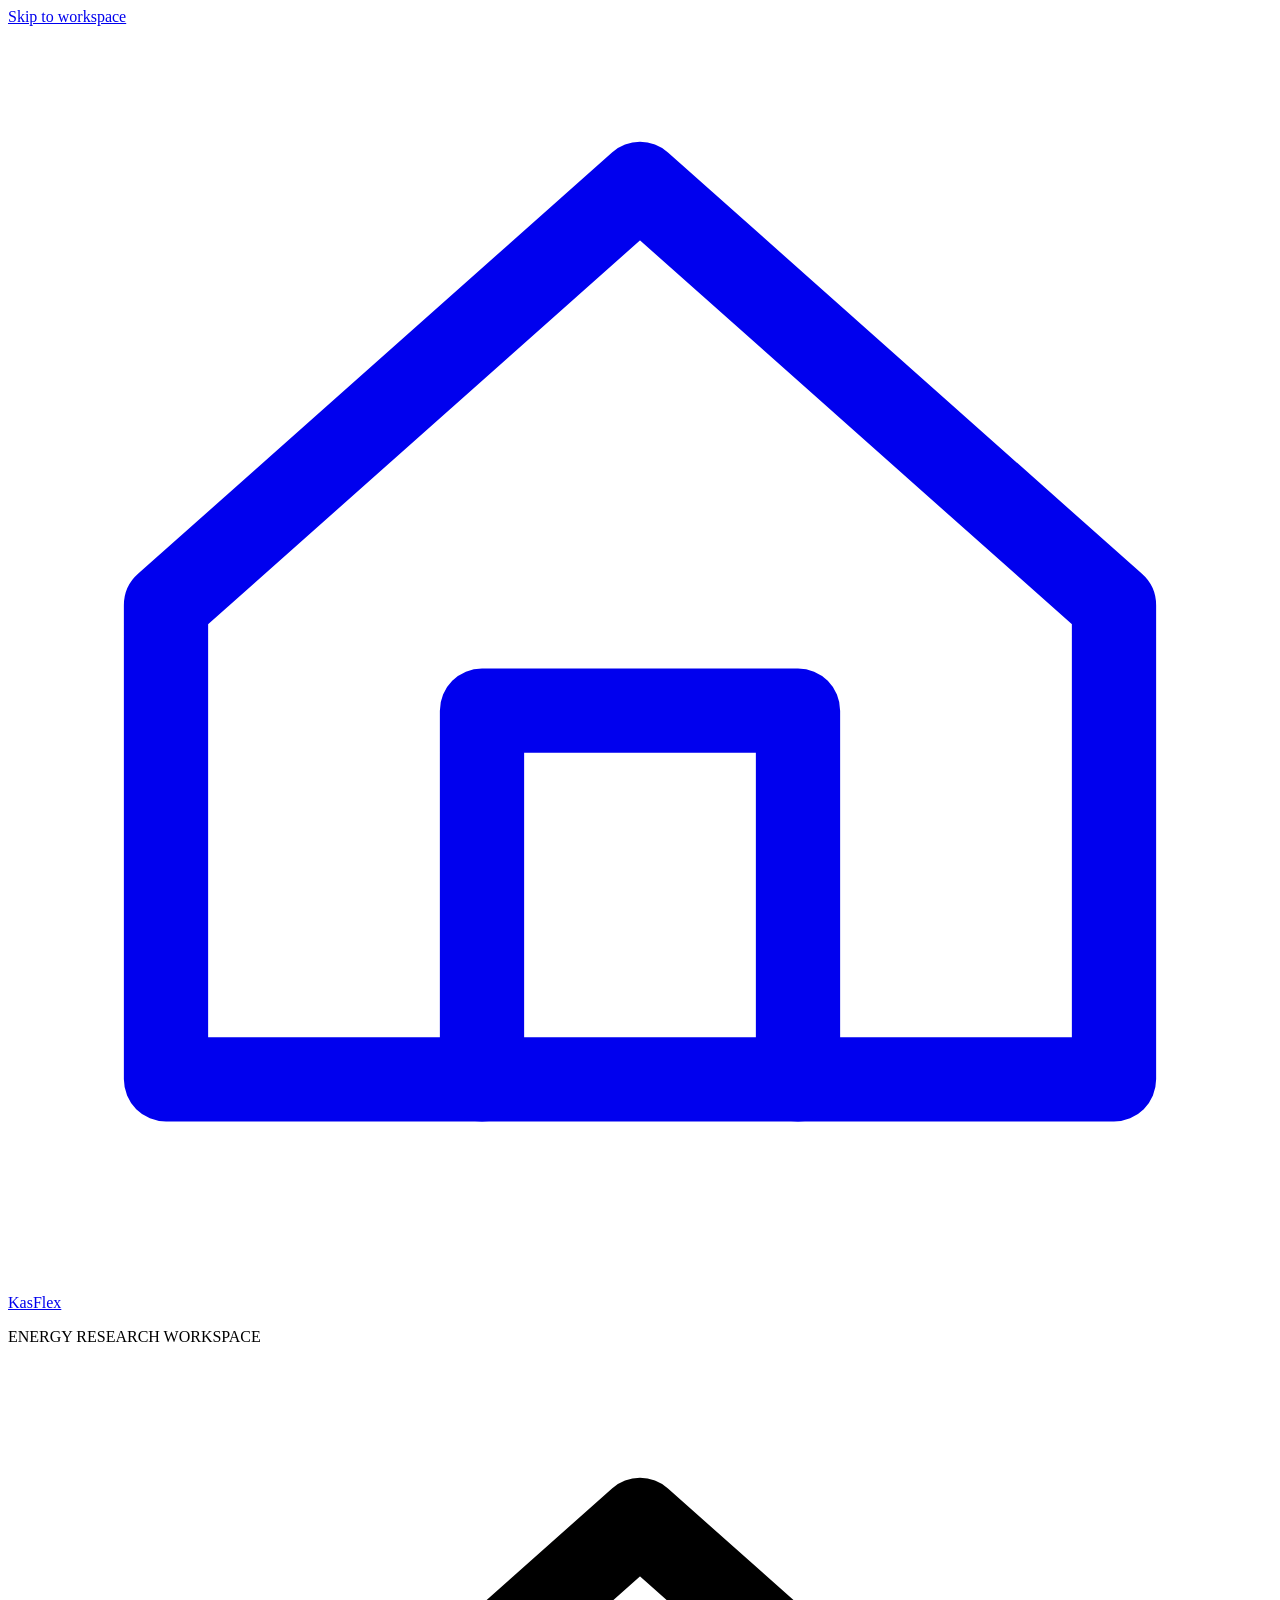
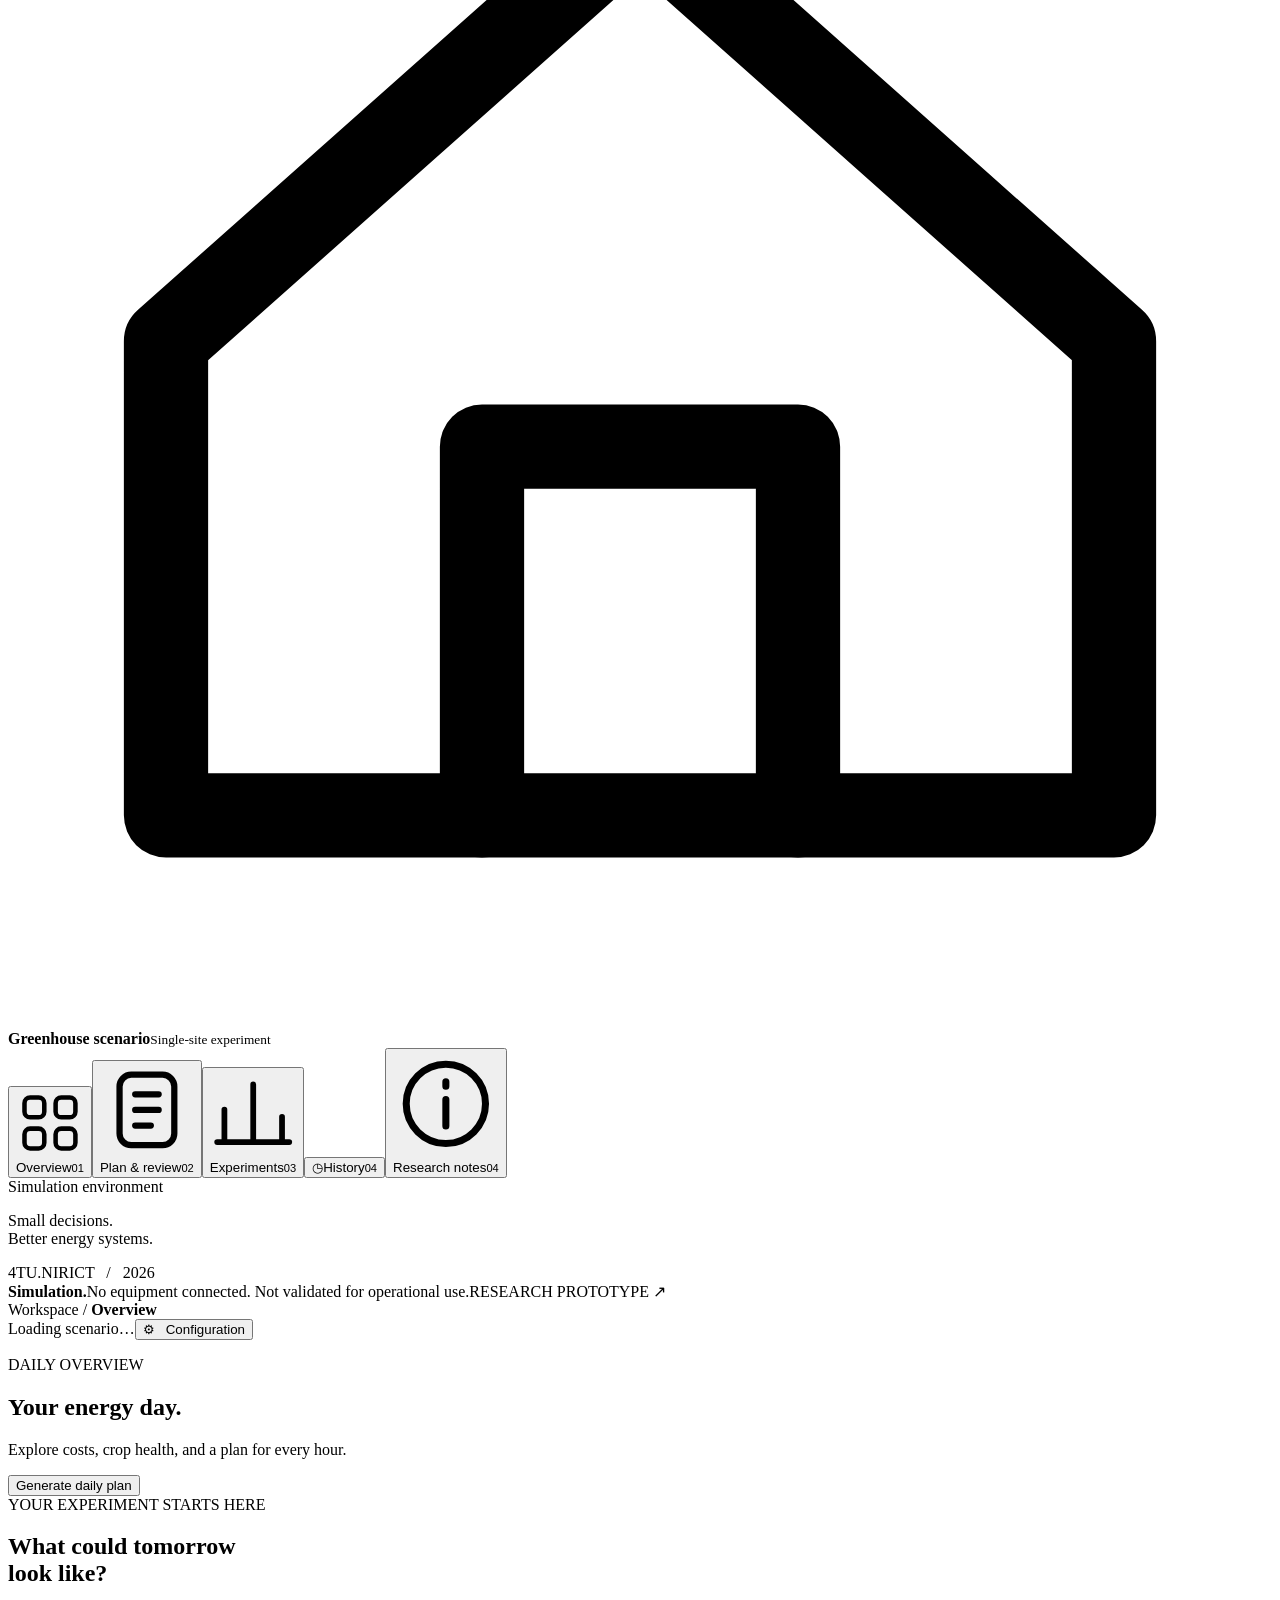
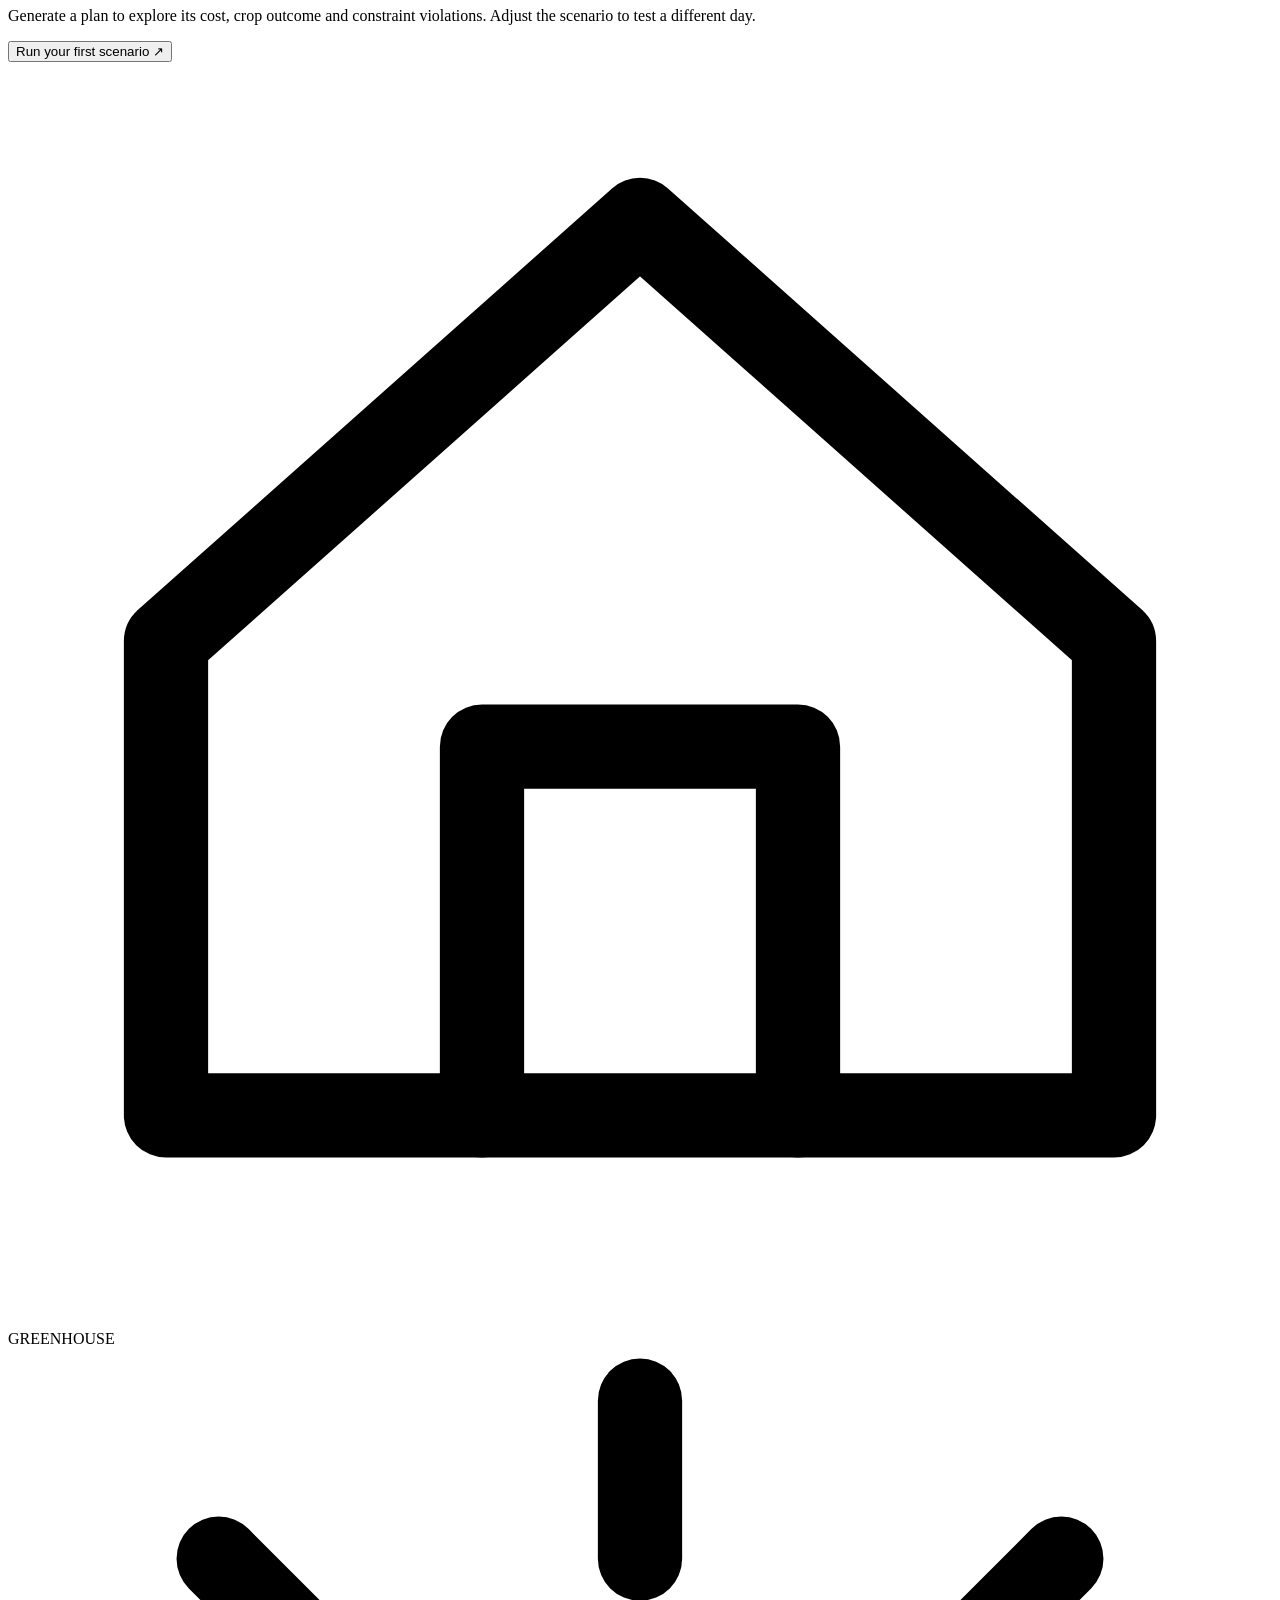
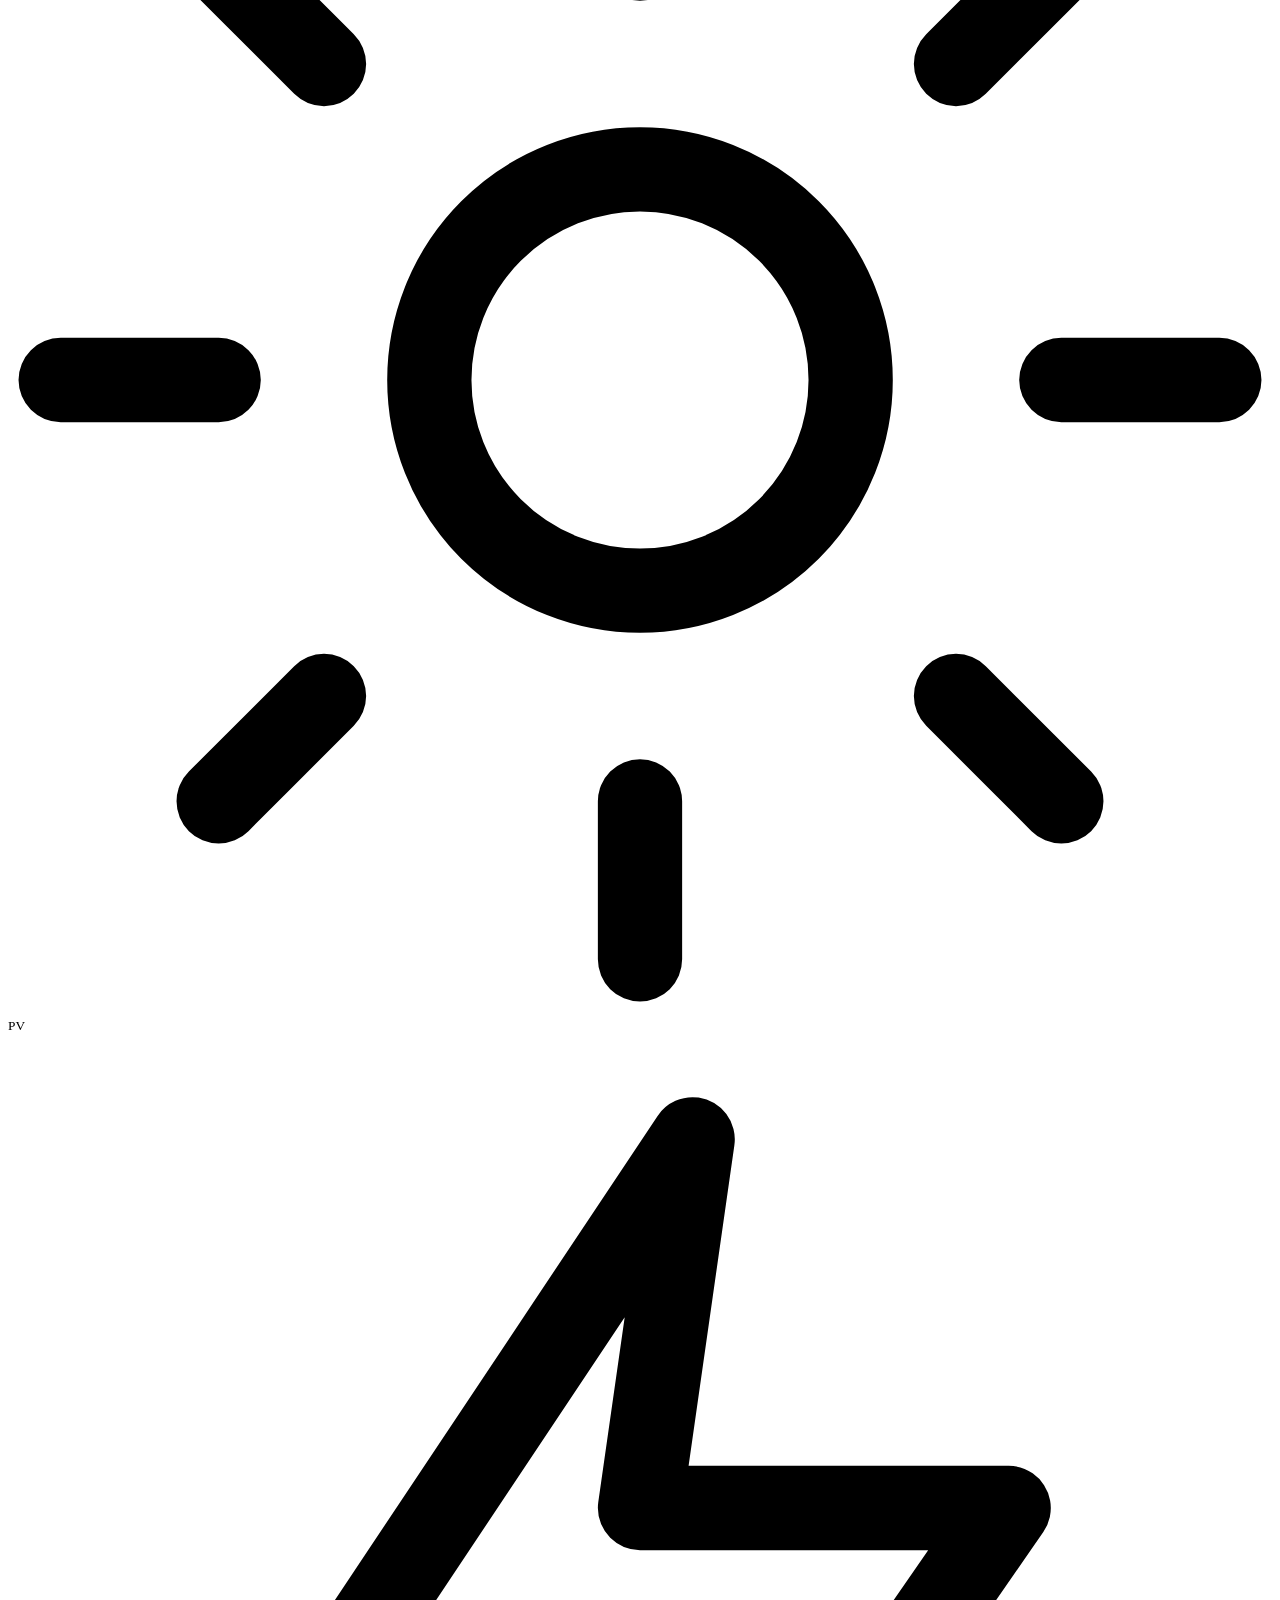
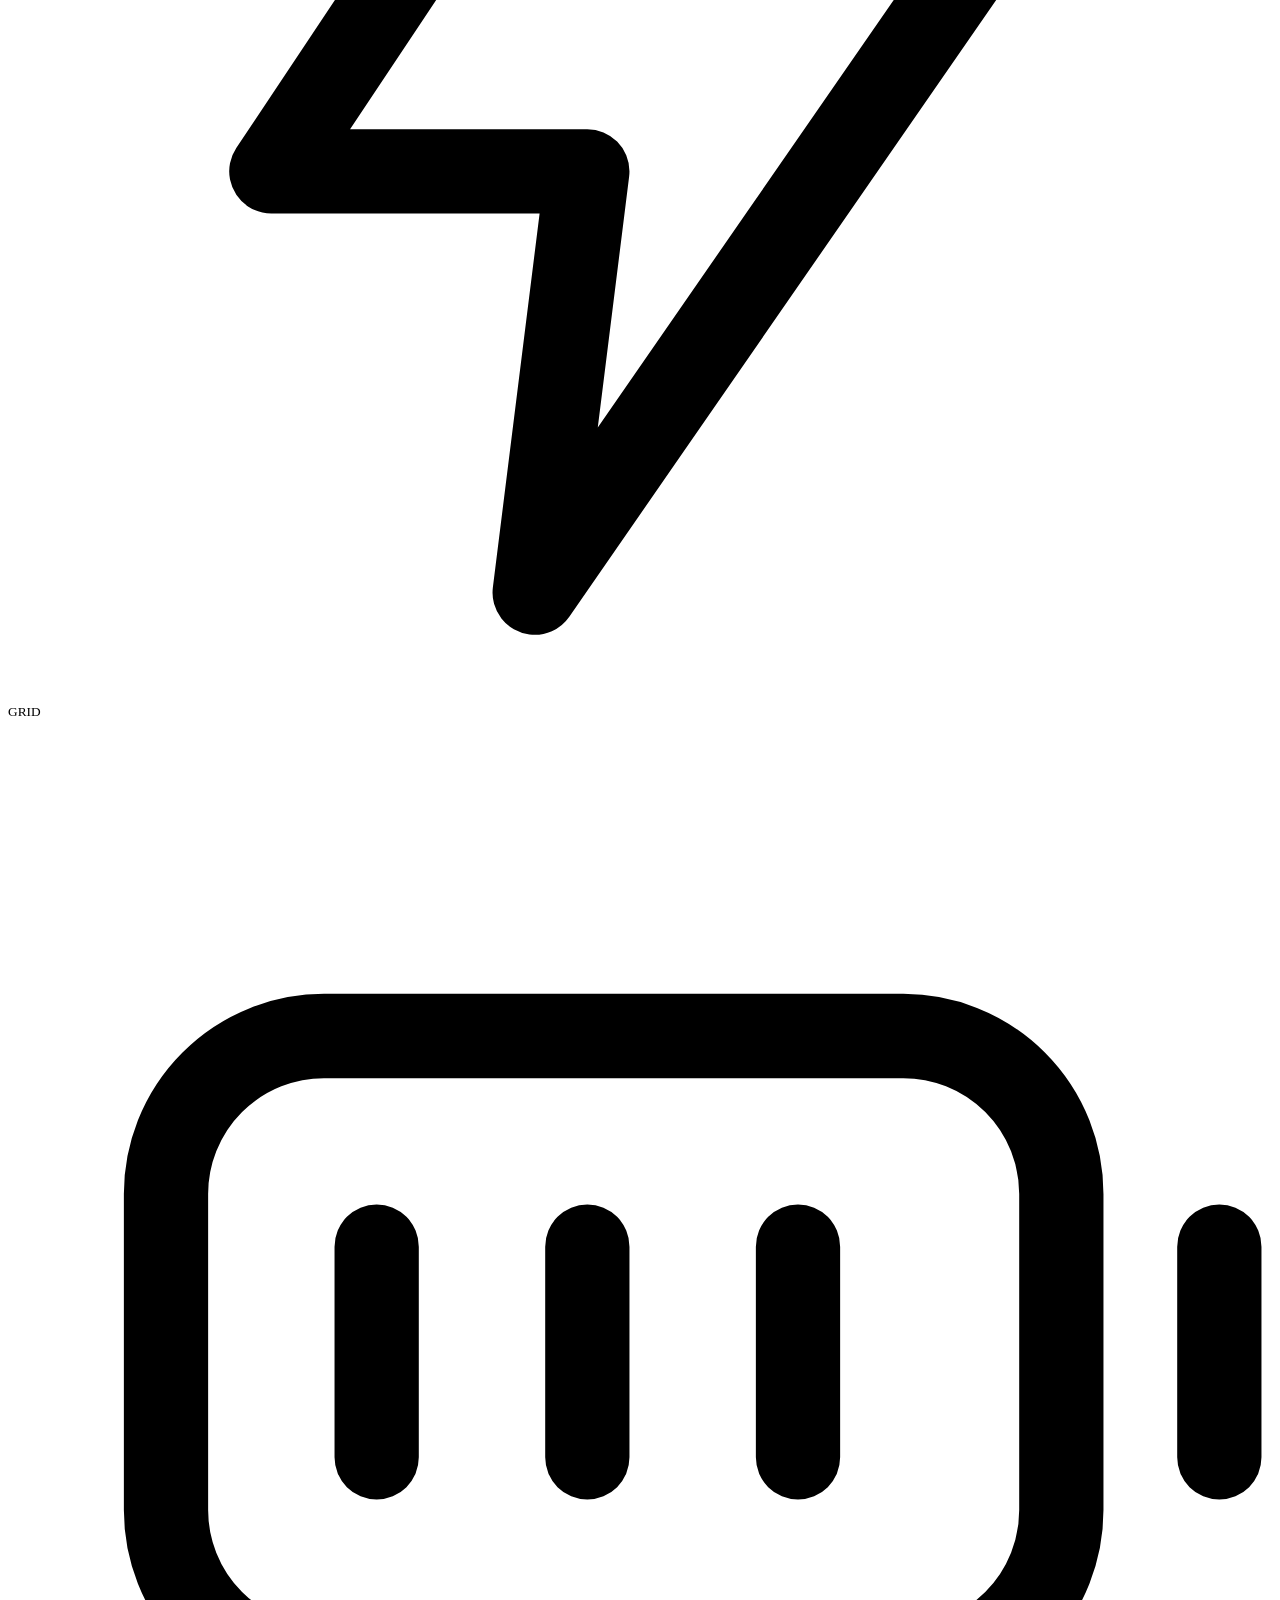
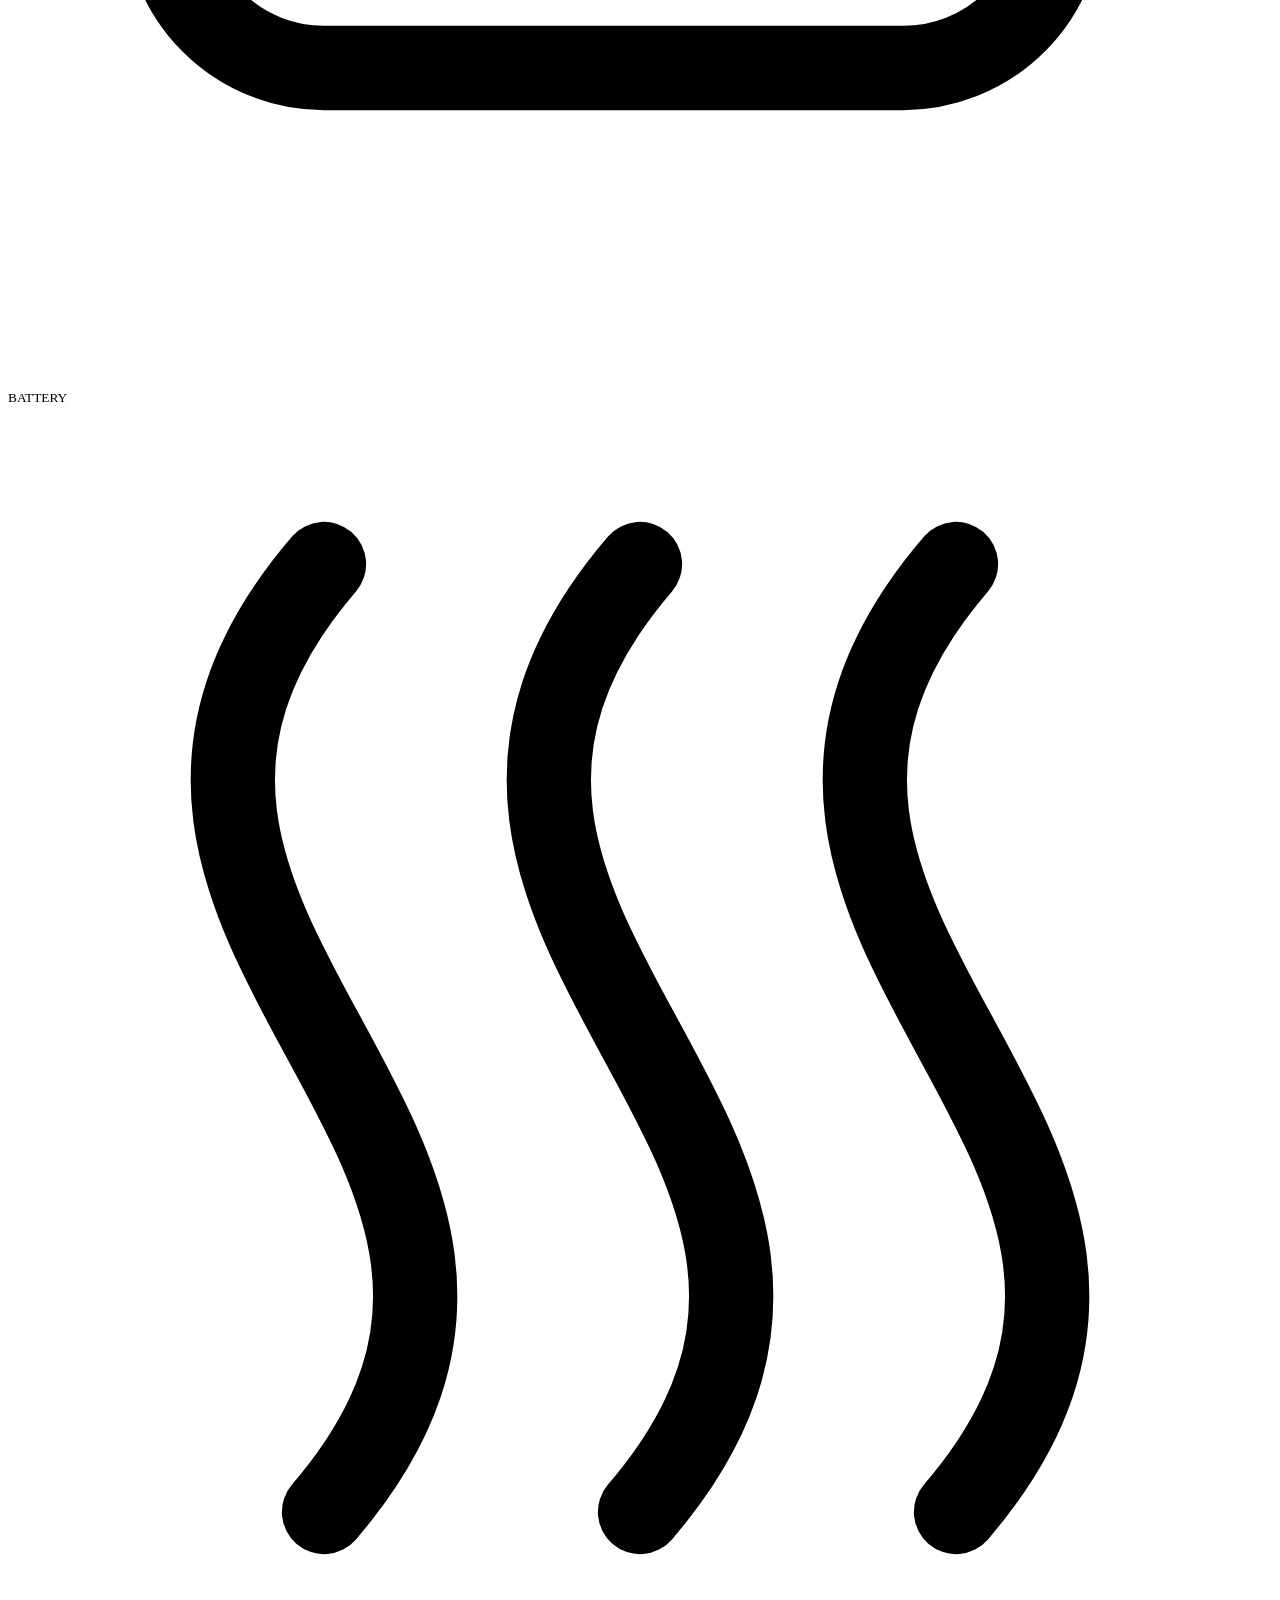
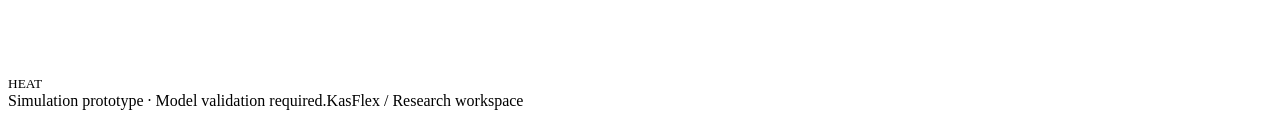
==== commit 28a3dc6f: "Bring over the local redesign that was never pushed This work was done on a local copy that forked f" ====
--- a/src/kasflex/ui/static/index.html
+++ b/src/kasflex/ui/static/index.html
@@ -2,7 +2,7 @@
 <html lang="en"><head><meta charset="utf-8"><meta name="viewport" content="width=device-width,initial-scale=1"><title>KasFlex · The energy workspace</title><link rel="stylesheet" href="/design.css"></head>
 <body>
 <a href="#main-content" class="skip">Skip to workspace</a>
-<aside class="rail"><a class="brand" href="/" aria-label="KasFlex home"><span class="mark"><img src="/mark.svg" alt="" width="26" height="26"></span>KasFlex</a><p class="rail-label">ENERGY RESEARCH WORKSPACE</p>
+<aside class="rail"><a class="brand" href="/" aria-label="KasFlex home"><span class="mark"><svg viewBox="0 0 24 24" fill="none" stroke="currentColor" stroke-width="1.6" stroke-linecap="round" stroke-linejoin="round" aria-hidden="true"><path d="m3 11 9-8 9 8v9H3Z"/><path d="M9 20v-7h6v7"/></svg></span>KasFlex</a><p class="rail-label">ENERGY RESEARCH WORKSPACE</p>
 <div class="site-label"><span class="site-icon"><svg viewBox="0 0 24 24" fill="none" stroke="currentColor" stroke-width="1.6" stroke-linecap="round" stroke-linejoin="round" aria-hidden="true"><path d="m3 11 9-8 9 8v9H3Z"/><path d="M9 20v-7h6v7"/></svg></span><div><strong id="site-name">Greenhouse scenario</strong><small>Single-site experiment</small></div></div>
 <nav aria-label="Workspace"><button data-view="overview" class="active"><span><svg viewBox="0 0 24 24" fill="none" stroke="currentColor" stroke-width="1.6" stroke-linecap="round" stroke-linejoin="round" aria-hidden="true"><rect x="3" y="3" width="7" height="7" rx="2"/><rect x="14" y="3" width="7" height="7" rx="2"/><rect x="3" y="14" width="7" height="7" rx="2"/><rect x="14" y="14" width="7" height="7" rx="2"/></svg></span>Overview<small>01</small></button><button data-view="review"><span><svg viewBox="0 0 24 24" fill="none" stroke="currentColor" stroke-width="1.6" stroke-linecap="round" stroke-linejoin="round" aria-hidden="true"><rect x="5" y="3" width="14" height="18" rx="3"/><path d="M9 8h6M9 12h6M9 16h4"/></svg></span>Plan & review<small>02</small></button><button data-view="experiments"><span><svg viewBox="0 0 24 24" fill="none" stroke="currentColor" stroke-width="1.6" stroke-linecap="round" stroke-linejoin="round" aria-hidden="true"><path d="M4 20V11m8 9V4m8 16v-7"/><path d="M2 20h20"/></svg></span>Experiments<small>03</small></button><button data-view="history"><span>◷</span>History<small>04</small></button><button data-view="research"><span><svg viewBox="0 0 24 24" fill="none" stroke="currentColor" stroke-width="1.6" stroke-linecap="round" stroke-linejoin="round" aria-hidden="true"><circle cx="12" cy="12" r="9"/><path d="M12 11v6m0-10v1"/></svg></span>Research notes<small>04</small></button></nav>
 <div class="rail-bottom"><div class="research-tag"><span class="status-dot"></span> Simulation environment</div><p>Small decisions.<br>Better energy systems.</p><span>4TU.NIRICT &nbsp; / &nbsp; 2026</span></div></aside>
@@ -11,15 +11,12 @@
 <main id="main-content" tabindex="-1"><div id="error" class="error" role="alert" hidden></div>
 <section id="view-overview" class="view"><div class="page-heading"><div><p class="eyebrow">DAILY OVERVIEW</p><h1>Your energy day.</h1><p class="lede">Explore costs, crop health, and a plan for every hour.</p></div><button id="run" class="primary">Generate daily plan</button></div>
 <div id="empty" class="welcome"><div><span class="eyebrow">YOUR EXPERIMENT STARTS HERE</span><h2>What could tomorrow<br>look like?</h2><p>Generate a plan to explore its cost, crop outcome and constraint violations. Adjust the scenario to test a different day.</p><button id="start-plan" class="light-button">Run your first scenario ↗</button></div><div class="system-art" aria-hidden="true"><div class="orbit orbit-a"></div><div class="orbit orbit-b"></div><div class="center-hub"><svg viewBox="0 0 24 24" fill="none" stroke="currentColor" stroke-width="1.6" stroke-linecap="round" stroke-linejoin="round" aria-hidden="true"><path d="m3 11 9-8 9 8v9H3Z"/><path d="M9 20v-7h6v7"/></svg><span>GREENHOUSE</span></div><span class="orb o1"><svg viewBox="0 0 24 24" fill="none" stroke="currentColor" stroke-width="1.6" stroke-linecap="round" stroke-linejoin="round" aria-hidden="true"><circle cx="12" cy="12" r="4"/><path d="M12 1v3m0 16v3M1 12h3m16 0h3M4 4l2 2m12 12 2 2M4 20l2-2M18 6l2-2"/></svg><small>PV</small></span><span class="orb o2"><svg viewBox="0 0 24 24" fill="none" stroke="currentColor" stroke-width="1.6" stroke-linecap="round" stroke-linejoin="round" aria-hidden="true"><path d="m13 2-8 12h6l-1 8 9-13h-7Z"/></svg><small>GRID</small></span><span class="orb o3"><svg viewBox="0 0 24 24" fill="none" stroke="currentColor" stroke-width="1.6" stroke-linecap="round" stroke-linejoin="round" aria-hidden="true"><rect x="3" y="6" width="17" height="12" rx="3"/><path d="M23 10v4M7 10v4m4-4v4m4-4v4"/></svg><small>BATTERY</small></span><span class="orb o4"><svg viewBox="0 0 24 24" fill="none" stroke="currentColor" stroke-width="1.6" stroke-linecap="round" stroke-linejoin="round" aria-hidden="true"><path d="M6 3c-6 7 6 11 0 18m6-18c-6 7 6 11 0 18m6-18c-6 7 6 11 0 18"/></svg><small>HEAT</small></span></div></div>
-<div id="loading-overlay" class="loading-overlay" hidden><div class="loading-spinner"></div><p class="loading-text">Generating your energy plan...</p></div>
 <div id="outcome" hidden><div id="data-basis" class="data-basis" role="status"></div><div class="cards"><article class="stat"><span class="label">Net operating cost</span><strong id="stat-cost">—</strong><span id="stat-cost-m2" class="foot"></span></article><article class="stat"><span class="label">Crop growth</span><strong id="stat-growth">—</strong><span id="stat-band" class="foot"></span></article><article class="stat" id="card-violations"><span class="label">Hard limit violations</span><strong id="stat-violations">—</strong><span id="stat-projected" class="foot"></span></article></div>
 <div id="asset-cards" class="asset-cards" hidden></div>
-<div class="overview-grid"><div class="main-column"><article class="panel chart-panel"><div class="panel-head"><div><p class="eyebrow">ELECTRICITY PRICES</p><h2>What does power cost today?</h2></div><span class="legend"><i></i> Day-ahead · €/kWh</span></div><div id="price-chart"></div><div class="chart-footer"><span>00:00 — 23:00</span><span>Hourly energy intent / 15-minute control</span></div></article><article class="panel chart-panel"><div class="panel-head"><div><p class="eyebrow">CONDITIONS</p><h2>Weather and solar radiation</h2></div><span class="legend"><i class="weather-temp"></i> Temperature · <i class="weather-rad"></i> Radiation</span></div><div id="weather-chart"></div></article>
-<article class="panel chart-panel"><div class="panel-head"><div><p class="eyebrow">BATTERY</p><h2>State of charge</h2></div><span class="legend"><i class="soc-line"></i> SOC (kWh)</span></div><div id="soc-chart"></div></article>
-<article class="panel schedule-panel"><div class="panel-head"><div><p class="eyebrow">PLANNED OPERATION</p><h2>What each asset does</h2></div><button class="text-button" data-go="review">Inspect plan ↗</button></div><div id="dispatch-map"></div><p class="small muted">Color shows the planned mode. Select an hour to inspect and edit its intent.</p></article></div>
+<div class="overview-grid"><div class="main-column"><article class="panel chart-panel"><div class="panel-head"><div><p class="eyebrow">ELECTRICITY PRICES</p><h2>What does power cost today?</h2></div><span class="legend"><i></i> Day-ahead · €/kWh</span></div><div id="price-chart"></div><div class="chart-footer"><span>00:00 — 23:00</span><span>Hourly energy intent / 15-minute control</span></div></article><article class="panel schedule-panel"><div class="panel-head"><div><p class="eyebrow">PLANNED OPERATION</p><h2>What each asset does</h2></div><button class="text-button" data-go="review">Inspect plan ↗</button></div><div id="dispatch-map"></div><p class="small muted">Color shows the planned mode. Select an hour to inspect and edit its intent.</p></article></div>
 <aside class="context-column"><article class="review-teaser"><span class="eyebrow">HUMAN OVERSIGHT</span><div class="seal">✓</div><h2 id="review-title">Ready for your review</h2><p id="review-summary">Check the hourly intent and safety verdict before recording your decision.</p><button data-go="review" class="dark-button">Review plan</button></article><article class="panel snapshot"><p class="eyebrow">RUN SNAPSHOT</p><dl id="run-snapshot"></dl><p id="elapsed" role="status"></p></article><article class="brief-card"><p class="eyebrow">YOUR OPERATOR BRIEF</p><p id="brief-summary"></p><button class="text-button" id="edit-brief">Edit brief ↗</button></article></aside></div></div>
 </section>
-<section id="view-review" class="view" hidden><div class="page-heading"><div><p class="eyebrow">INSPECT / ADJUST / DECIDE</p><h1>Plan review</h1><p class="lede">Review hourly intent. Every edit must pass the checker again.</p></div><button id="export-pdf">Export PDF report ↓</button> <button id="export-plan">Export JSON ↓</button></div><div id="review-empty" class="panel empty-state"><h2>No plan to review yet.</h2><p>Generate a scenario from the overview to begin.</p><button class="primary" data-go="overview">Go to overview ↗</button></div><div id="review-content" hidden><p id="revision-label" class="small muted"></p><div class="review-layout"><article class="panel" id="verdict-card"><div class="panel-head"><h2>Safety check</h2><span id="verdict-badge" class="badge"></span></div><div id="verdict-text" class="verdict-details"></div><p id="verdict-note" class="small muted"></p></article><article class="panel decision-panel"><p class="eyebrow">YOUR DECISION</p><label for="comment">Review comment</label><input id="comment" placeholder="What informed your decision? (optional)"><label class="research-consent"><input id="research-consent" type="checkbox"> Allow anonymous review-time measurement for research (optional)</label><div class="decide"><button id="reverify" disabled>Re-verify edits</button><button id="reject">Reject</button><button id="approve" class="primary">Approve</button></div><p id="decision-note" role="status" class="small"></p><p class="small muted">Records your review of a simulated plan. No equipment is controlled.</p></article></div><article id="plan-narrative" class="panel narrative-panel" hidden><div class="panel-head"><div><p class="eyebrow">THE DAY IN PHASES</p><h2>What happens and why</h2></div></div><div id="narrative-content"></div></article><article class="panel plan-panel"><div class="panel-head"><div><p class="eyebrow">24 HOURLY INTERVALS</p><h2>Hourly energy intent</h2></div><span class="small muted">Editable fields · local simulation</span></div><div class="tablewrap"><table id="plan">
+<section id="view-review" class="view" hidden><div class="page-heading"><div><p class="eyebrow">INSPECT / ADJUST / DECIDE</p><h1>Plan review</h1><p class="lede">Review hourly intent. Every edit must pass the checker again.</p></div><button id="export-plan">Export plan ↓</button></div><div id="review-empty" class="panel empty-state"><h2>No plan to review yet.</h2><p>Generate a scenario from the overview to begin.</p><button class="primary" data-go="overview">Go to overview ↗</button></div><div id="review-content" hidden><p id="revision-label" class="small muted"></p><div class="review-layout"><article class="panel" id="verdict-card"><div class="panel-head"><h2>Safety check</h2><span id="verdict-badge" class="badge"></span></div><div id="verdict-text" class="verdict-details"></div><p id="verdict-note" class="small muted"></p></article><article class="panel decision-panel"><p class="eyebrow">YOUR DECISION</p><label for="comment">Review comment</label><input id="comment" placeholder="What informed your decision? (optional)"><label class="research-consent"><input id="research-consent" type="checkbox"> Allow anonymous review-time measurement for research (optional)</label><div class="decide"><button id="reverify" disabled>Re-verify edits</button><button id="reject">Reject</button><button id="approve" class="primary">Approve</button></div><p id="decision-note" role="status" class="small"></p><p class="small muted">Records your review of a simulated plan. No equipment is controlled.</p></article></div><article id="plan-narrative" class="panel narrative-panel" hidden><div class="panel-head"><div><p class="eyebrow">THE DAY IN PHASES</p><h2>What happens and why</h2></div></div><div id="narrative-content"></div></article><article class="panel plan-panel"><div class="panel-head"><div><p class="eyebrow">24 HOURLY INTERVALS</p><h2>Hourly energy intent</h2></div><span class="small muted">Editable fields · local simulation</span></div><div class="tablewrap"><table id="plan">
             <thead>
               <tr>
                 <th>Hour</th><th>Price</th><th>Heat need</th>
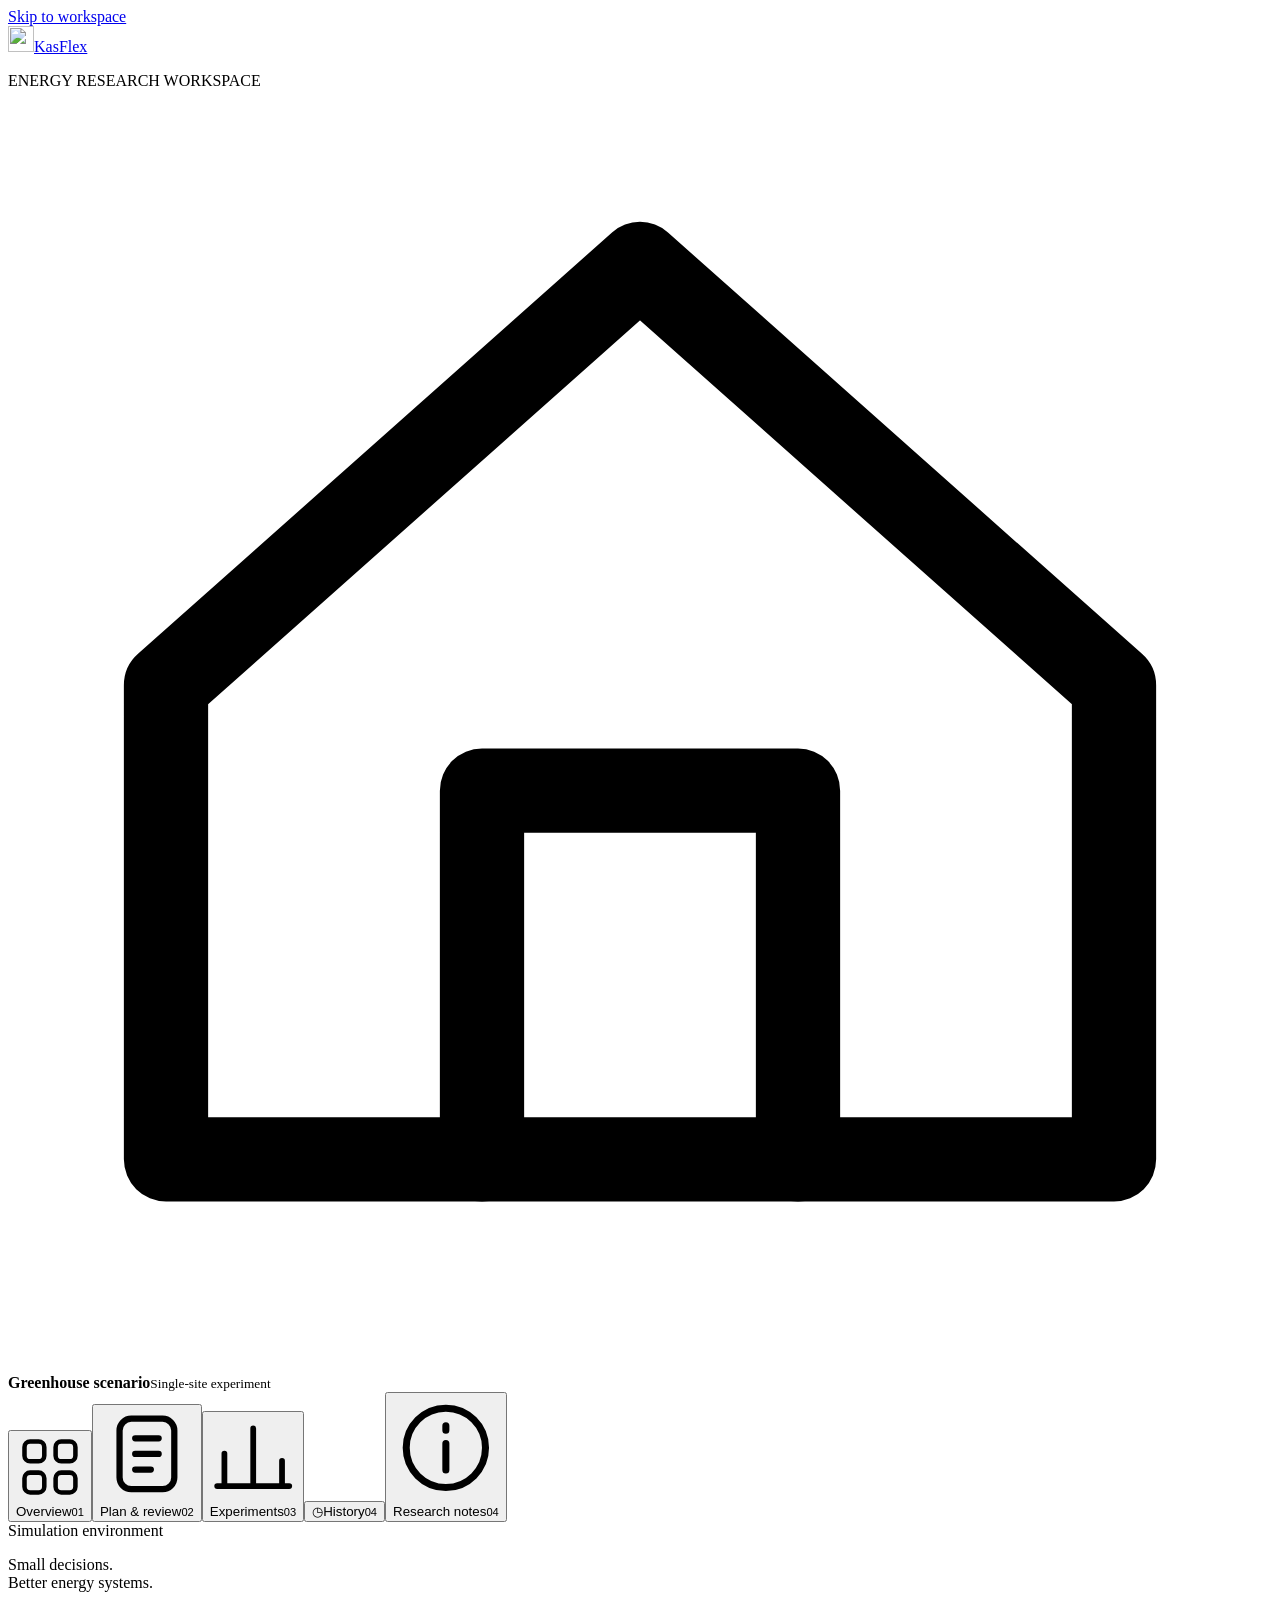
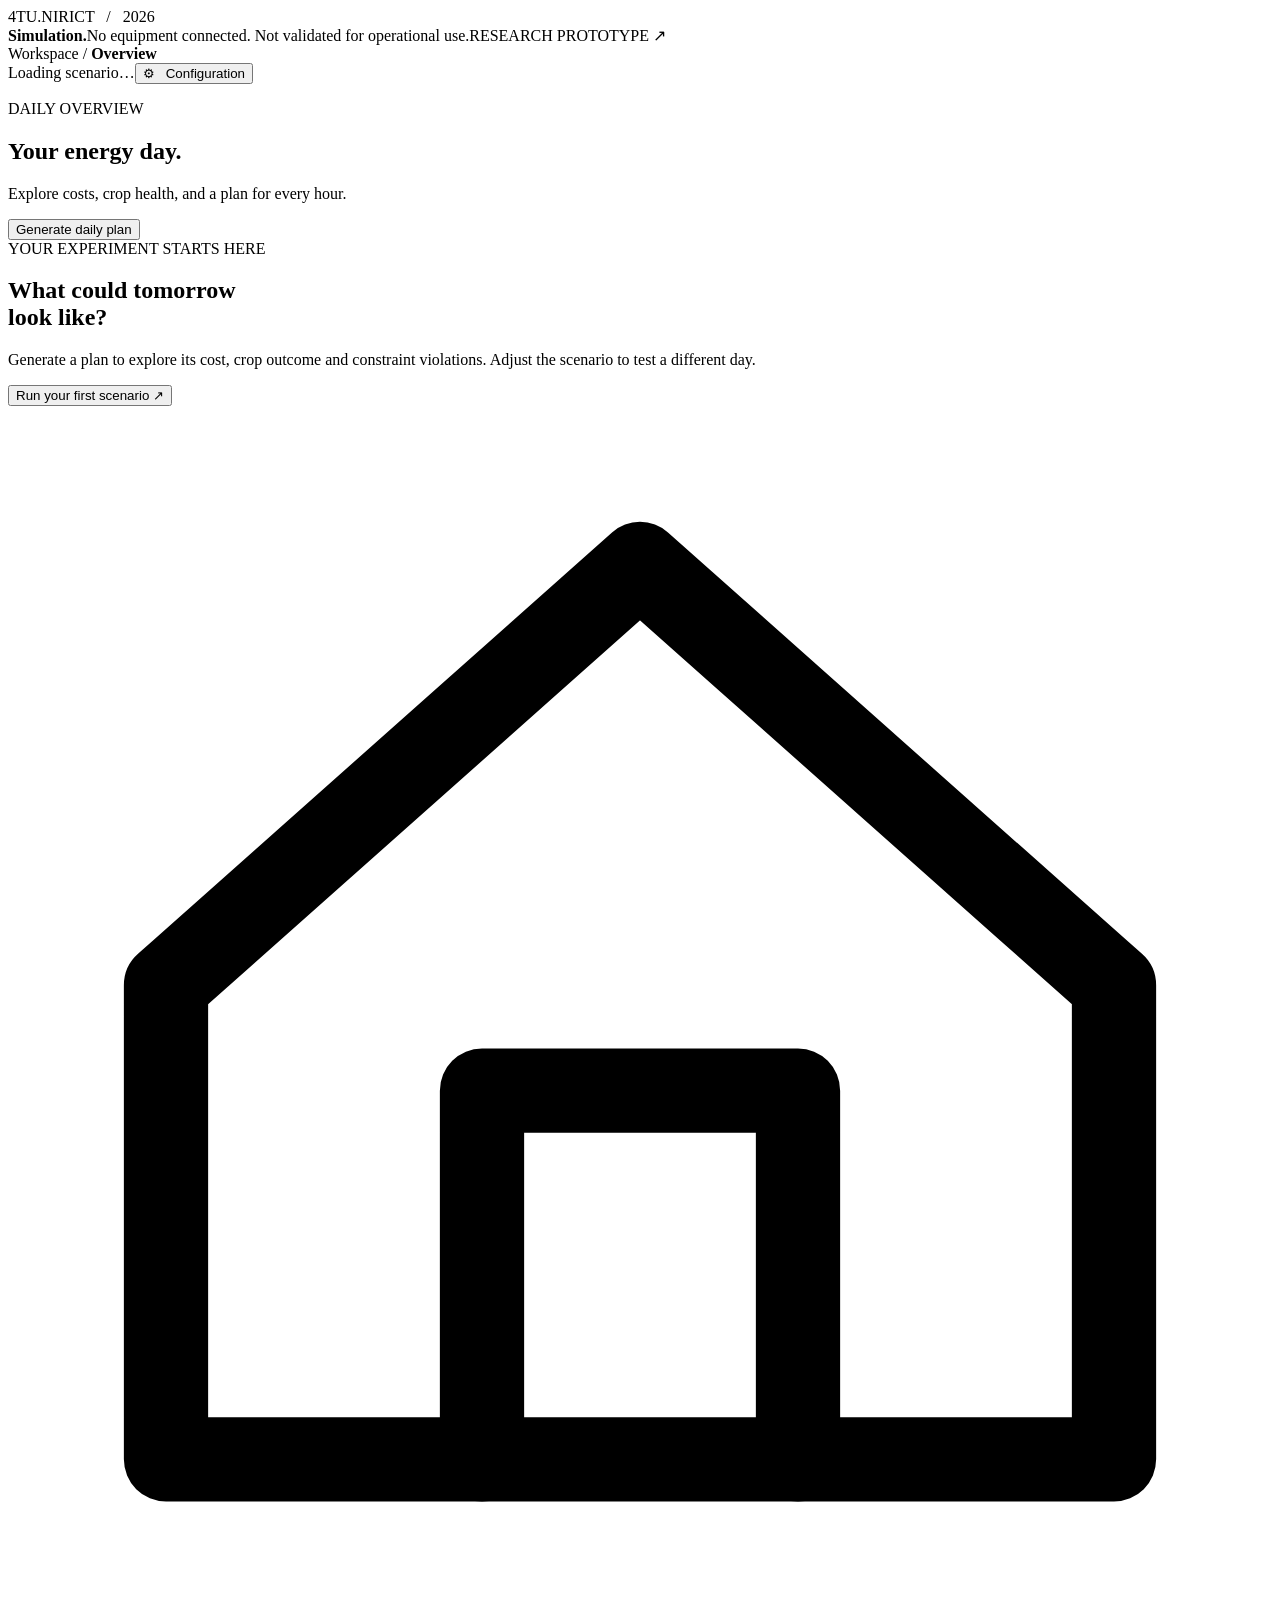
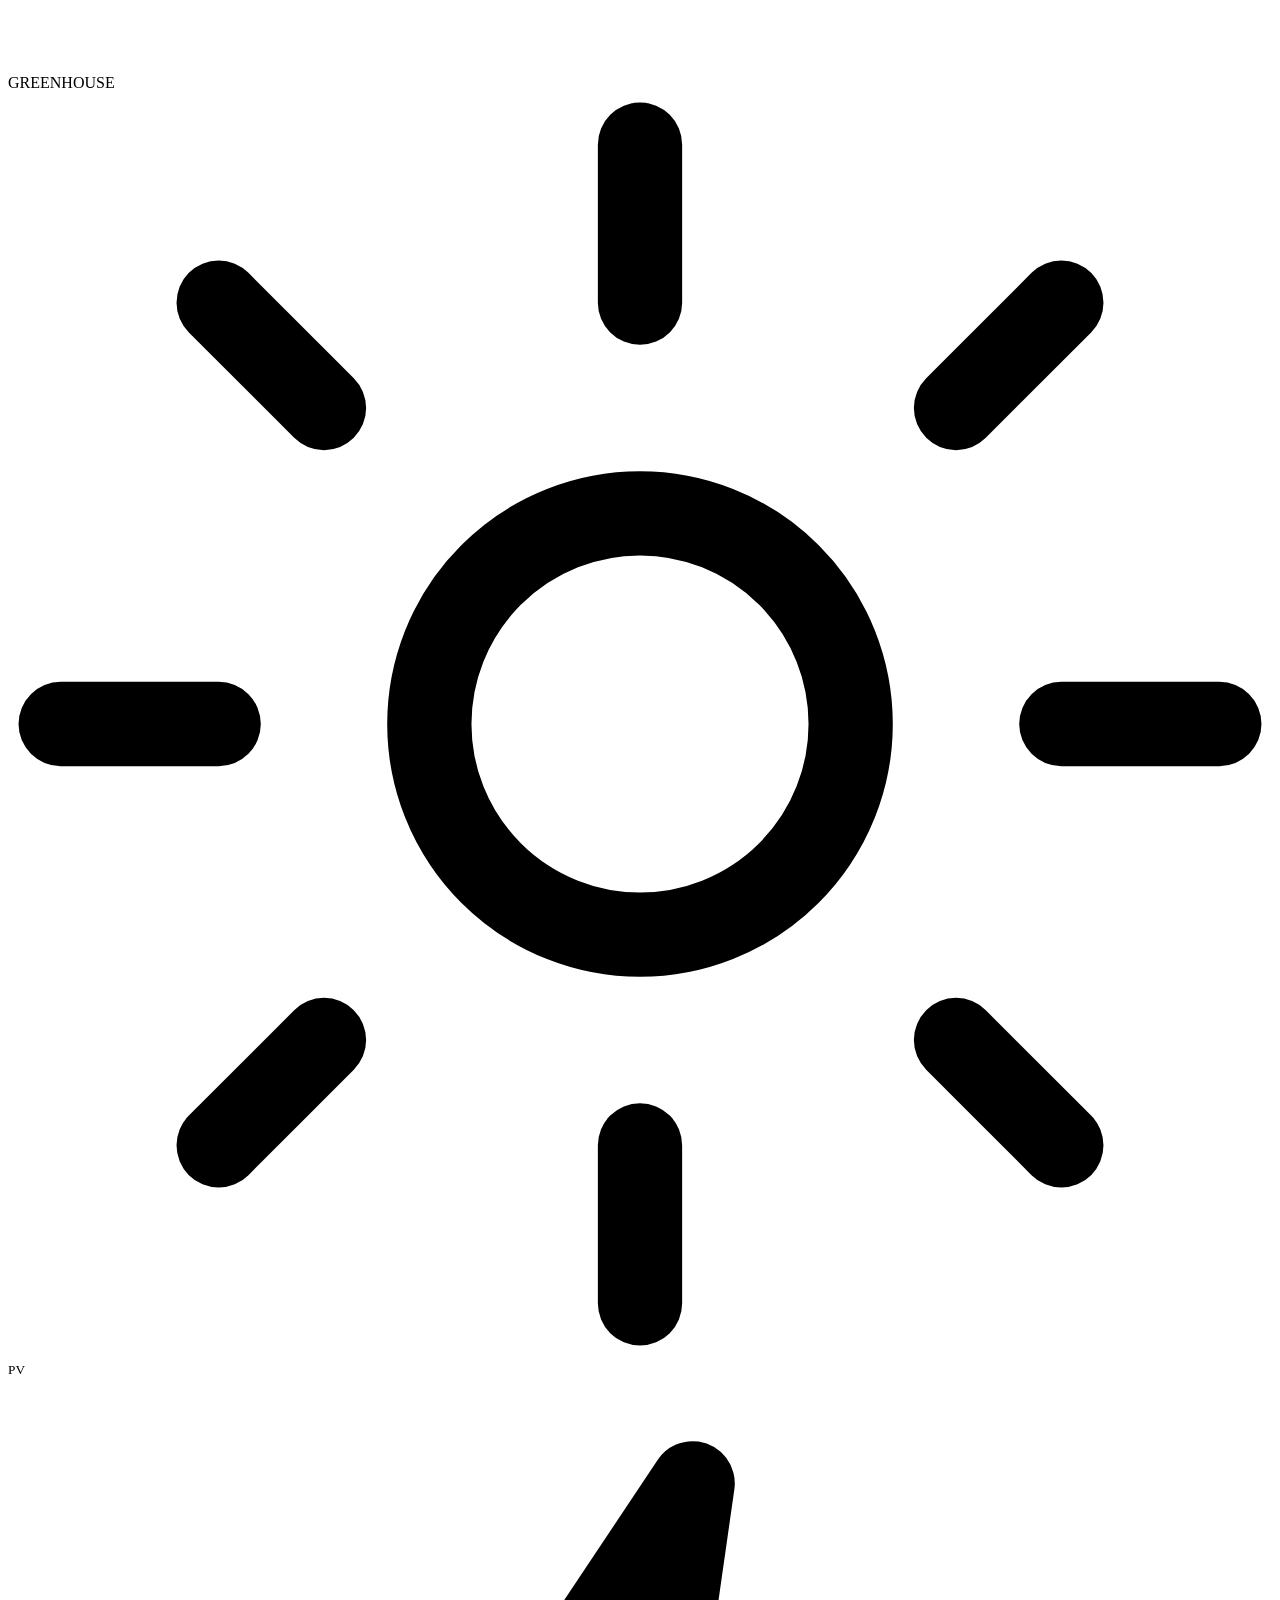
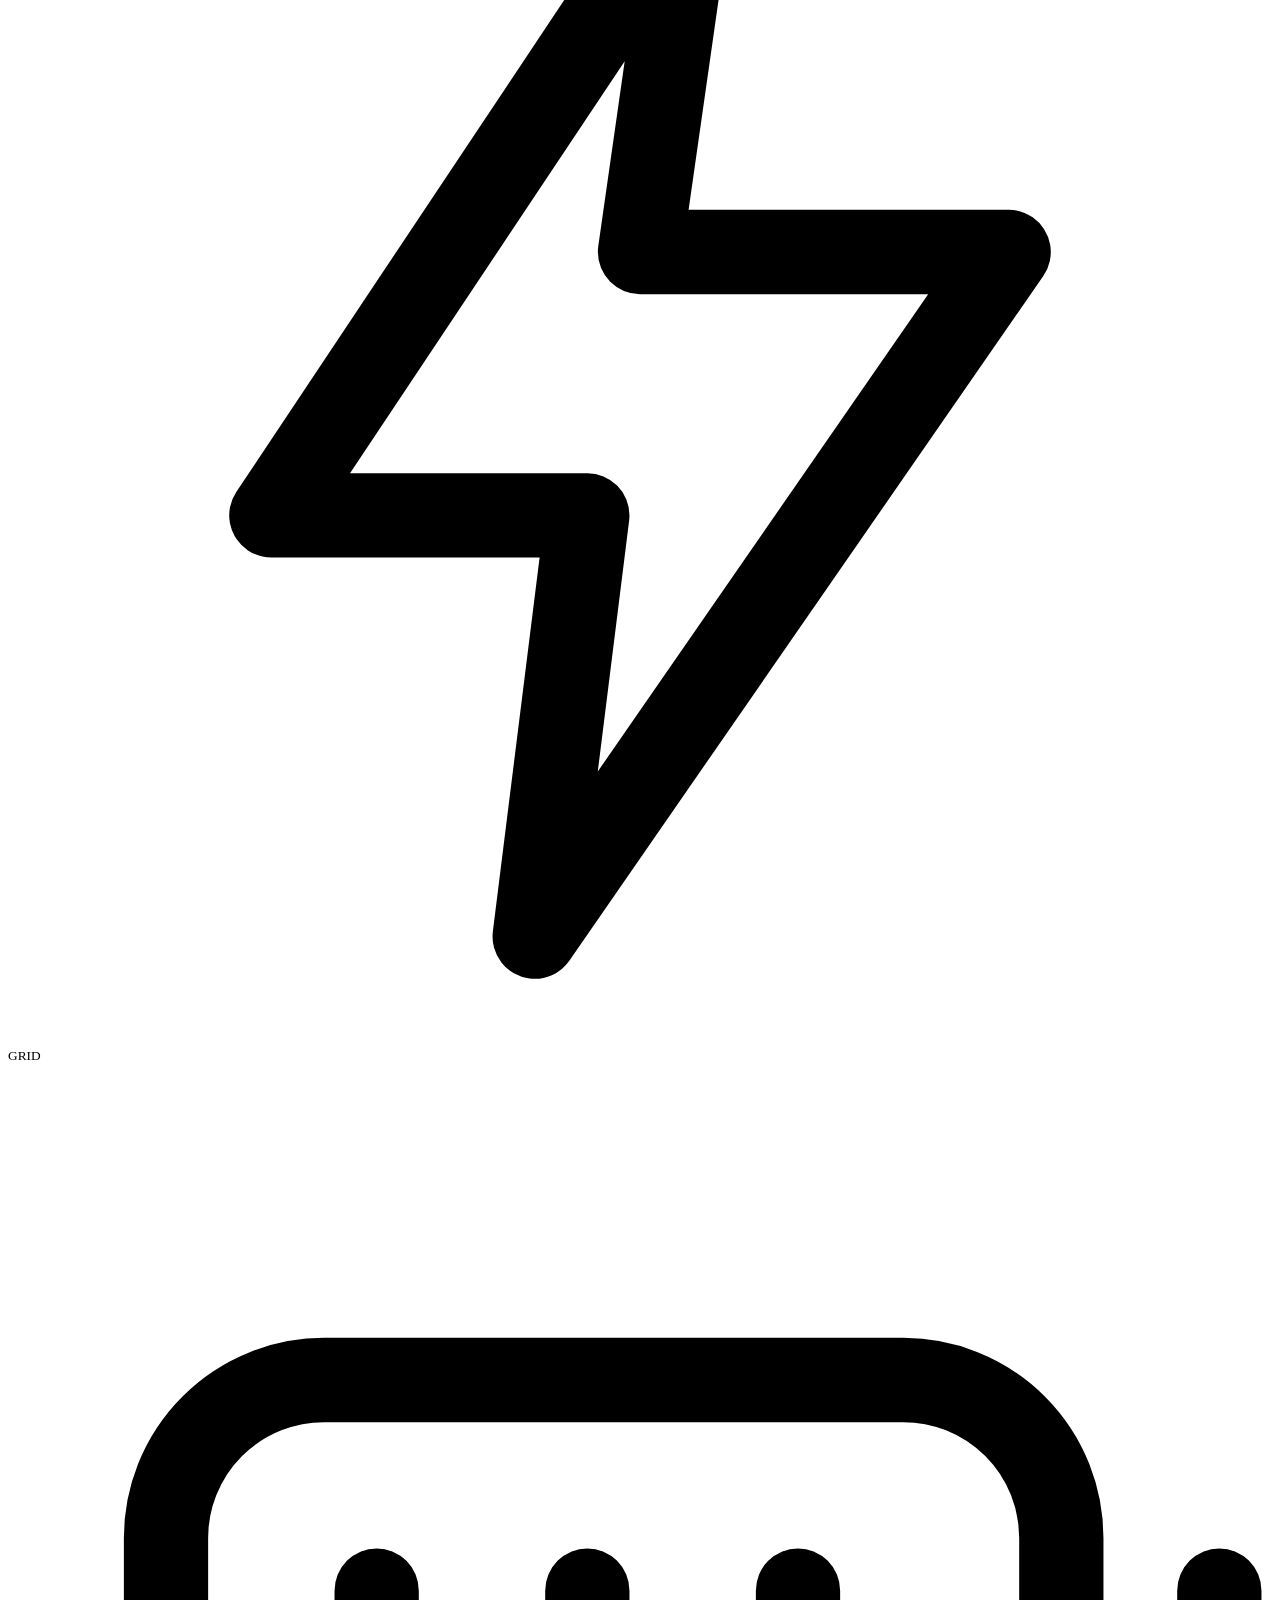
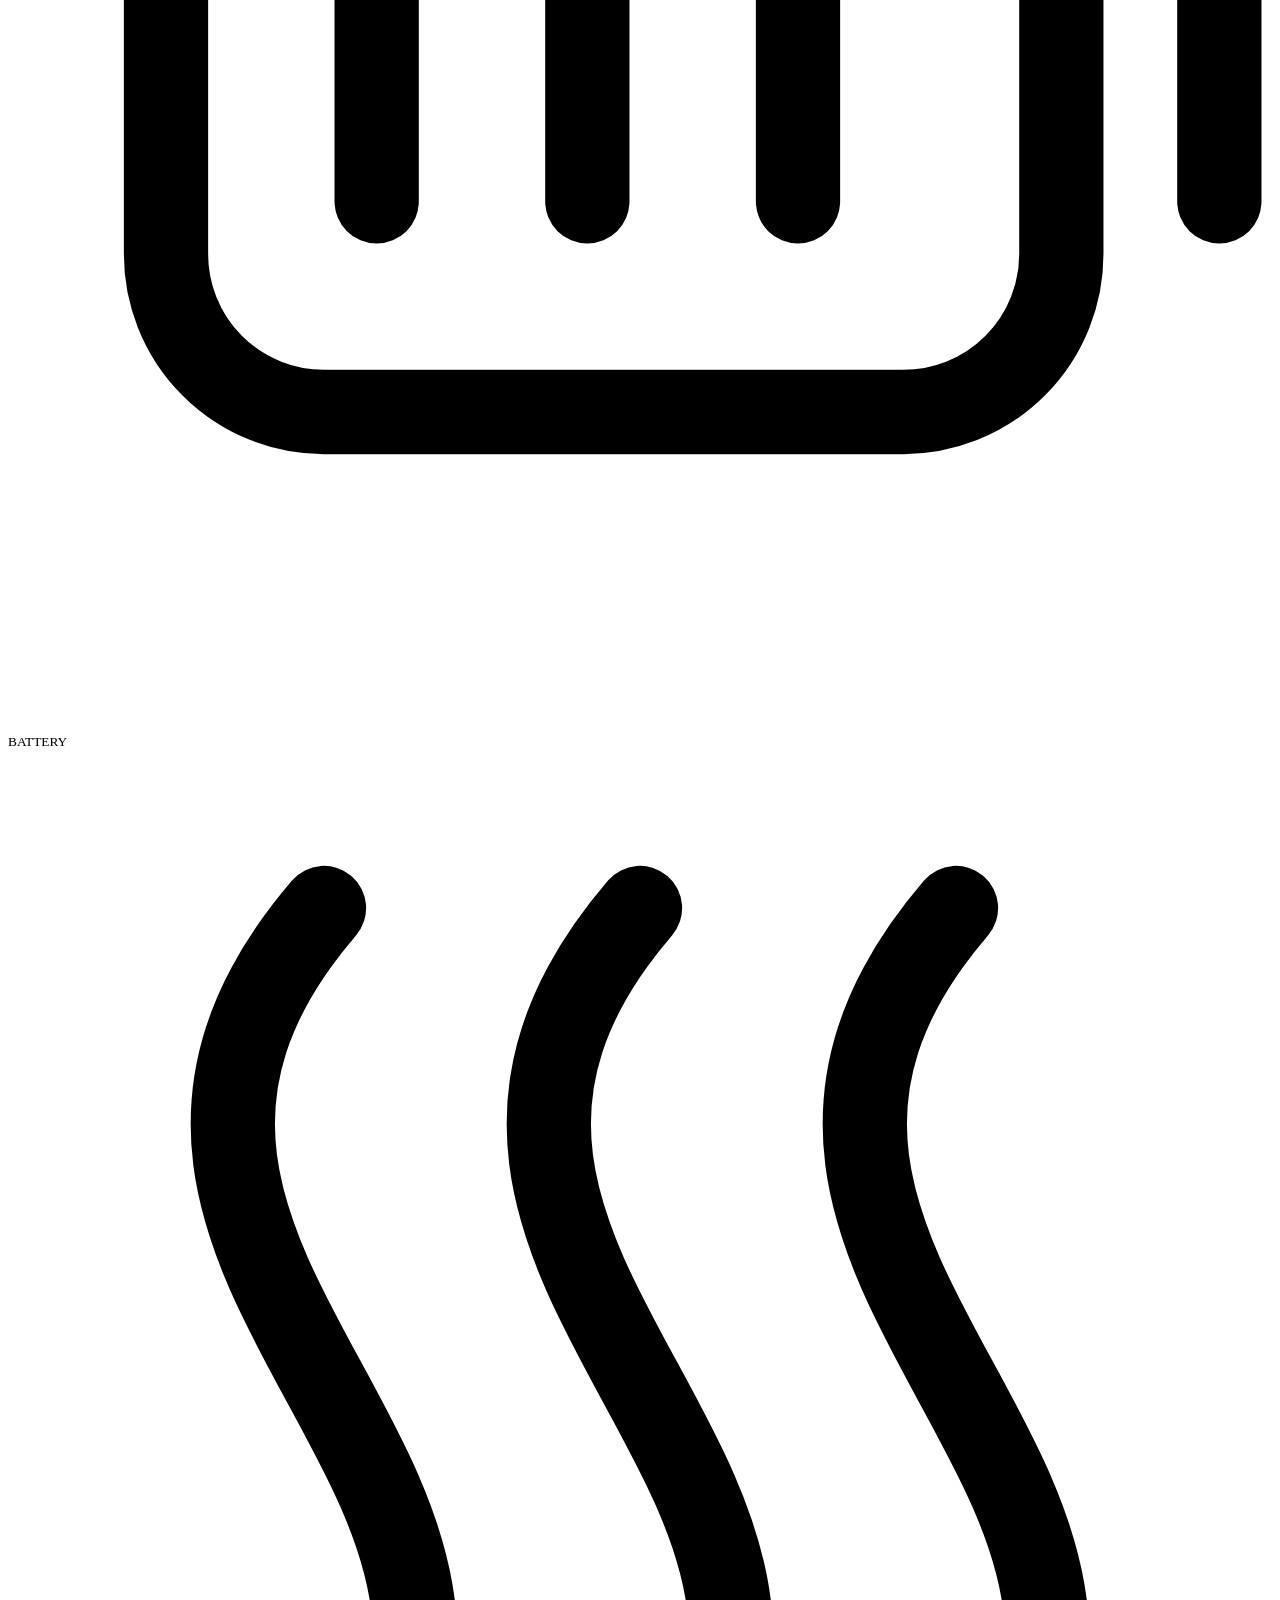
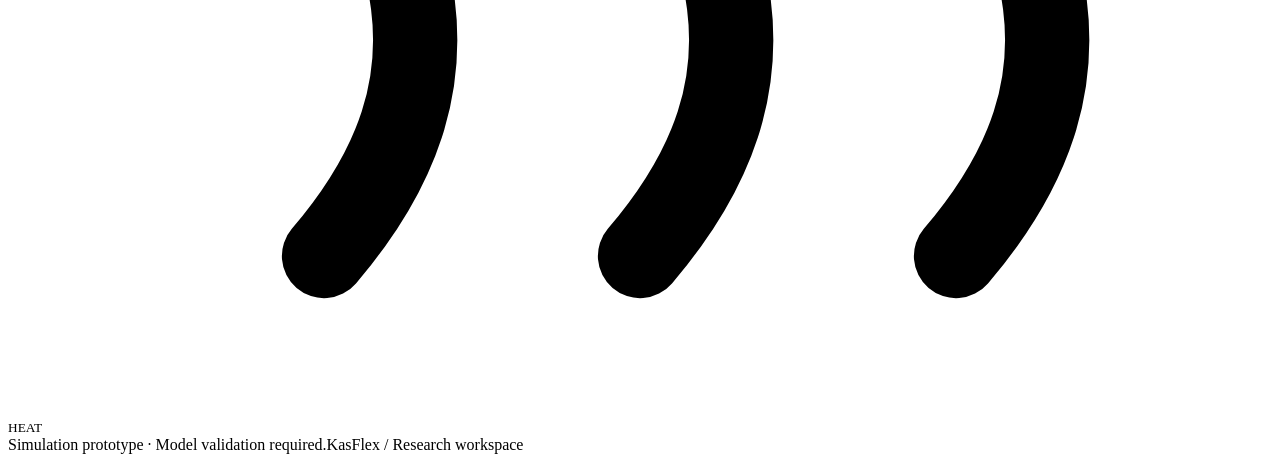
==== commit 7935558f: "Merge e2999f3dd248a6667785d0a9cba93b6772f4d258 into 7052e51caac16ecc95b21ec6680899580c438124" ====
--- a/src/kasflex/ui/static/index.html
+++ b/src/kasflex/ui/static/index.html
@@ -2,7 +2,7 @@
 <html lang="en"><head><meta charset="utf-8"><meta name="viewport" content="width=device-width,initial-scale=1"><title>KasFlex · The energy workspace</title><link rel="stylesheet" href="/design.css"></head>
 <body>
 <a href="#main-content" class="skip">Skip to workspace</a>
-<aside class="rail"><a class="brand" href="/" aria-label="KasFlex home"><span class="mark"><svg viewBox="0 0 24 24" fill="none" stroke="currentColor" stroke-width="1.6" stroke-linecap="round" stroke-linejoin="round" aria-hidden="true"><path d="m3 11 9-8 9 8v9H3Z"/><path d="M9 20v-7h6v7"/></svg></span>KasFlex</a><p class="rail-label">ENERGY RESEARCH WORKSPACE</p>
+<aside class="rail"><a class="brand" href="/" aria-label="KasFlex home"><span class="mark"><img src="/mark.svg" alt="" width="26" height="26"></span>KasFlex</a><p class="rail-label">ENERGY RESEARCH WORKSPACE</p>
 <div class="site-label"><span class="site-icon"><svg viewBox="0 0 24 24" fill="none" stroke="currentColor" stroke-width="1.6" stroke-linecap="round" stroke-linejoin="round" aria-hidden="true"><path d="m3 11 9-8 9 8v9H3Z"/><path d="M9 20v-7h6v7"/></svg></span><div><strong id="site-name">Greenhouse scenario</strong><small>Single-site experiment</small></div></div>
 <nav aria-label="Workspace"><button data-view="overview" class="active"><span><svg viewBox="0 0 24 24" fill="none" stroke="currentColor" stroke-width="1.6" stroke-linecap="round" stroke-linejoin="round" aria-hidden="true"><rect x="3" y="3" width="7" height="7" rx="2"/><rect x="14" y="3" width="7" height="7" rx="2"/><rect x="3" y="14" width="7" height="7" rx="2"/><rect x="14" y="14" width="7" height="7" rx="2"/></svg></span>Overview<small>01</small></button><button data-view="review"><span><svg viewBox="0 0 24 24" fill="none" stroke="currentColor" stroke-width="1.6" stroke-linecap="round" stroke-linejoin="round" aria-hidden="true"><rect x="5" y="3" width="14" height="18" rx="3"/><path d="M9 8h6M9 12h6M9 16h4"/></svg></span>Plan & review<small>02</small></button><button data-view="experiments"><span><svg viewBox="0 0 24 24" fill="none" stroke="currentColor" stroke-width="1.6" stroke-linecap="round" stroke-linejoin="round" aria-hidden="true"><path d="M4 20V11m8 9V4m8 16v-7"/><path d="M2 20h20"/></svg></span>Experiments<small>03</small></button><button data-view="history"><span>◷</span>History<small>04</small></button><button data-view="research"><span><svg viewBox="0 0 24 24" fill="none" stroke="currentColor" stroke-width="1.6" stroke-linecap="round" stroke-linejoin="round" aria-hidden="true"><circle cx="12" cy="12" r="9"/><path d="M12 11v6m0-10v1"/></svg></span>Research notes<small>04</small></button></nav>
 <div class="rail-bottom"><div class="research-tag"><span class="status-dot"></span> Simulation environment</div><p>Small decisions.<br>Better energy systems.</p><span>4TU.NIRICT &nbsp; / &nbsp; 2026</span></div></aside>
@@ -11,12 +11,15 @@
 <main id="main-content" tabindex="-1"><div id="error" class="error" role="alert" hidden></div>
 <section id="view-overview" class="view"><div class="page-heading"><div><p class="eyebrow">DAILY OVERVIEW</p><h1>Your energy day.</h1><p class="lede">Explore costs, crop health, and a plan for every hour.</p></div><button id="run" class="primary">Generate daily plan</button></div>
 <div id="empty" class="welcome"><div><span class="eyebrow">YOUR EXPERIMENT STARTS HERE</span><h2>What could tomorrow<br>look like?</h2><p>Generate a plan to explore its cost, crop outcome and constraint violations. Adjust the scenario to test a different day.</p><button id="start-plan" class="light-button">Run your first scenario ↗</button></div><div class="system-art" aria-hidden="true"><div class="orbit orbit-a"></div><div class="orbit orbit-b"></div><div class="center-hub"><svg viewBox="0 0 24 24" fill="none" stroke="currentColor" stroke-width="1.6" stroke-linecap="round" stroke-linejoin="round" aria-hidden="true"><path d="m3 11 9-8 9 8v9H3Z"/><path d="M9 20v-7h6v7"/></svg><span>GREENHOUSE</span></div><span class="orb o1"><svg viewBox="0 0 24 24" fill="none" stroke="currentColor" stroke-width="1.6" stroke-linecap="round" stroke-linejoin="round" aria-hidden="true"><circle cx="12" cy="12" r="4"/><path d="M12 1v3m0 16v3M1 12h3m16 0h3M4 4l2 2m12 12 2 2M4 20l2-2M18 6l2-2"/></svg><small>PV</small></span><span class="orb o2"><svg viewBox="0 0 24 24" fill="none" stroke="currentColor" stroke-width="1.6" stroke-linecap="round" stroke-linejoin="round" aria-hidden="true"><path d="m13 2-8 12h6l-1 8 9-13h-7Z"/></svg><small>GRID</small></span><span class="orb o3"><svg viewBox="0 0 24 24" fill="none" stroke="currentColor" stroke-width="1.6" stroke-linecap="round" stroke-linejoin="round" aria-hidden="true"><rect x="3" y="6" width="17" height="12" rx="3"/><path d="M23 10v4M7 10v4m4-4v4m4-4v4"/></svg><small>BATTERY</small></span><span class="orb o4"><svg viewBox="0 0 24 24" fill="none" stroke="currentColor" stroke-width="1.6" stroke-linecap="round" stroke-linejoin="round" aria-hidden="true"><path d="M6 3c-6 7 6 11 0 18m6-18c-6 7 6 11 0 18m6-18c-6 7 6 11 0 18"/></svg><small>HEAT</small></span></div></div>
+<div id="loading-overlay" class="loading-overlay" hidden><div class="loading-spinner"></div><p class="loading-text">Generating your energy plan...</p></div>
 <div id="outcome" hidden><div id="data-basis" class="data-basis" role="status"></div><div class="cards"><article class="stat"><span class="label">Net operating cost</span><strong id="stat-cost">—</strong><span id="stat-cost-m2" class="foot"></span></article><article class="stat"><span class="label">Crop growth</span><strong id="stat-growth">—</strong><span id="stat-band" class="foot"></span></article><article class="stat" id="card-violations"><span class="label">Hard limit violations</span><strong id="stat-violations">—</strong><span id="stat-projected" class="foot"></span></article></div>
 <div id="asset-cards" class="asset-cards" hidden></div>
-<div class="overview-grid"><div class="main-column"><article class="panel chart-panel"><div class="panel-head"><div><p class="eyebrow">ELECTRICITY PRICES</p><h2>What does power cost today?</h2></div><span class="legend"><i></i> Day-ahead · €/kWh</span></div><div id="price-chart"></div><div class="chart-footer"><span>00:00 — 23:00</span><span>Hourly energy intent / 15-minute control</span></div></article><article class="panel schedule-panel"><div class="panel-head"><div><p class="eyebrow">PLANNED OPERATION</p><h2>What each asset does</h2></div><button class="text-button" data-go="review">Inspect plan ↗</button></div><div id="dispatch-map"></div><p class="small muted">Color shows the planned mode. Select an hour to inspect and edit its intent.</p></article></div>
+<div class="overview-grid"><div class="main-column"><article class="panel chart-panel"><div class="panel-head"><div><p class="eyebrow">ELECTRICITY PRICES</p><h2>What does power cost today?</h2></div><span class="legend"><i></i> Day-ahead · €/kWh</span></div><div id="price-chart"></div><div class="chart-footer"><span>00:00 — 23:00</span><span>Hourly energy intent / 15-minute control</span></div></article><article class="panel chart-panel"><div class="panel-head"><div><p class="eyebrow">CONDITIONS</p><h2>Weather and solar radiation</h2></div><span class="legend"><i class="weather-temp"></i> Temperature · <i class="weather-rad"></i> Radiation</span></div><div id="weather-chart"></div></article>
+<article class="panel chart-panel"><div class="panel-head"><div><p class="eyebrow">BATTERY</p><h2>State of charge</h2></div><span class="legend"><i class="soc-line"></i> SOC (kWh)</span></div><div id="soc-chart"></div></article>
+<article class="panel schedule-panel"><div class="panel-head"><div><p class="eyebrow">PLANNED OPERATION</p><h2>What each asset does</h2></div><button class="text-button" data-go="review">Inspect plan ↗</button></div><div id="dispatch-map"></div><p class="small muted">Color shows the planned mode. Select an hour to inspect and edit its intent.</p></article></div>
 <aside class="context-column"><article class="review-teaser"><span class="eyebrow">HUMAN OVERSIGHT</span><div class="seal">✓</div><h2 id="review-title">Ready for your review</h2><p id="review-summary">Check the hourly intent and safety verdict before recording your decision.</p><button data-go="review" class="dark-button">Review plan</button></article><article class="panel snapshot"><p class="eyebrow">RUN SNAPSHOT</p><dl id="run-snapshot"></dl><p id="elapsed" role="status"></p></article><article class="brief-card"><p class="eyebrow">YOUR OPERATOR BRIEF</p><p id="brief-summary"></p><button class="text-button" id="edit-brief">Edit brief ↗</button></article></aside></div></div>
 </section>
-<section id="view-review" class="view" hidden><div class="page-heading"><div><p class="eyebrow">INSPECT / ADJUST / DECIDE</p><h1>Plan review</h1><p class="lede">Review hourly intent. Every edit must pass the checker again.</p></div><button id="export-plan">Export plan ↓</button></div><div id="review-empty" class="panel empty-state"><h2>No plan to review yet.</h2><p>Generate a scenario from the overview to begin.</p><button class="primary" data-go="overview">Go to overview ↗</button></div><div id="review-content" hidden><p id="revision-label" class="small muted"></p><div class="review-layout"><article class="panel" id="verdict-card"><div class="panel-head"><h2>Safety check</h2><span id="verdict-badge" class="badge"></span></div><div id="verdict-text" class="verdict-details"></div><p id="verdict-note" class="small muted"></p></article><article class="panel decision-panel"><p class="eyebrow">YOUR DECISION</p><label for="comment">Review comment</label><input id="comment" placeholder="What informed your decision? (optional)"><label class="research-consent"><input id="research-consent" type="checkbox"> Allow anonymous review-time measurement for research (optional)</label><div class="decide"><button id="reverify" disabled>Re-verify edits</button><button id="reject">Reject</button><button id="approve" class="primary">Approve</button></div><p id="decision-note" role="status" class="small"></p><p class="small muted">Records your review of a simulated plan. No equipment is controlled.</p></article></div><article id="plan-narrative" class="panel narrative-panel" hidden><div class="panel-head"><div><p class="eyebrow">THE DAY IN PHASES</p><h2>What happens and why</h2></div></div><div id="narrative-content"></div></article><article class="panel plan-panel"><div class="panel-head"><div><p class="eyebrow">24 HOURLY INTERVALS</p><h2>Hourly energy intent</h2></div><span class="small muted">Editable fields · local simulation</span></div><div class="tablewrap"><table id="plan">
+<section id="view-review" class="view" hidden><div class="page-heading"><div><p class="eyebrow">INSPECT / ADJUST / DECIDE</p><h1>Plan review</h1><p class="lede">Review hourly intent. Every edit must pass the checker again.</p></div><button id="export-pdf">Export PDF report ↓</button> <button id="export-plan">Export JSON ↓</button></div><div id="review-empty" class="panel empty-state"><h2>No plan to review yet.</h2><p>Generate a scenario from the overview to begin.</p><button class="primary" data-go="overview">Go to overview ↗</button></div><div id="review-content" hidden><p id="revision-label" class="small muted"></p><div class="review-layout"><article class="panel" id="verdict-card"><div class="panel-head"><h2>Safety check</h2><span id="verdict-badge" class="badge"></span></div><div id="verdict-text" class="verdict-details"></div><p id="verdict-note" class="small muted"></p></article><article class="panel decision-panel"><p class="eyebrow">YOUR DECISION</p><label for="comment">Review comment</label><input id="comment" placeholder="What informed your decision? (optional)"><label class="research-consent"><input id="research-consent" type="checkbox"> Allow anonymous review-time measurement for research (optional)</label><div class="decide"><button id="reverify" disabled>Re-verify edits</button><button id="reject">Reject</button><button id="approve" class="primary">Approve</button></div><p id="decision-note" role="status" class="small"></p><p class="small muted">Records your review of a simulated plan. No equipment is controlled.</p></article></div><article id="plan-narrative" class="panel narrative-panel" hidden><div class="panel-head"><div><p class="eyebrow">THE DAY IN PHASES</p><h2>What happens and why</h2></div></div><div id="narrative-content"></div></article><article class="panel plan-panel"><div class="panel-head"><div><p class="eyebrow">24 HOURLY INTERVALS</p><h2>Hourly energy intent</h2></div><span class="small muted">Editable fields · local simulation</span></div><div class="tablewrap"><table id="plan">
             <thead>
               <tr>
                 <th>Hour</th><th>Price</th><th>Heat need</th>
